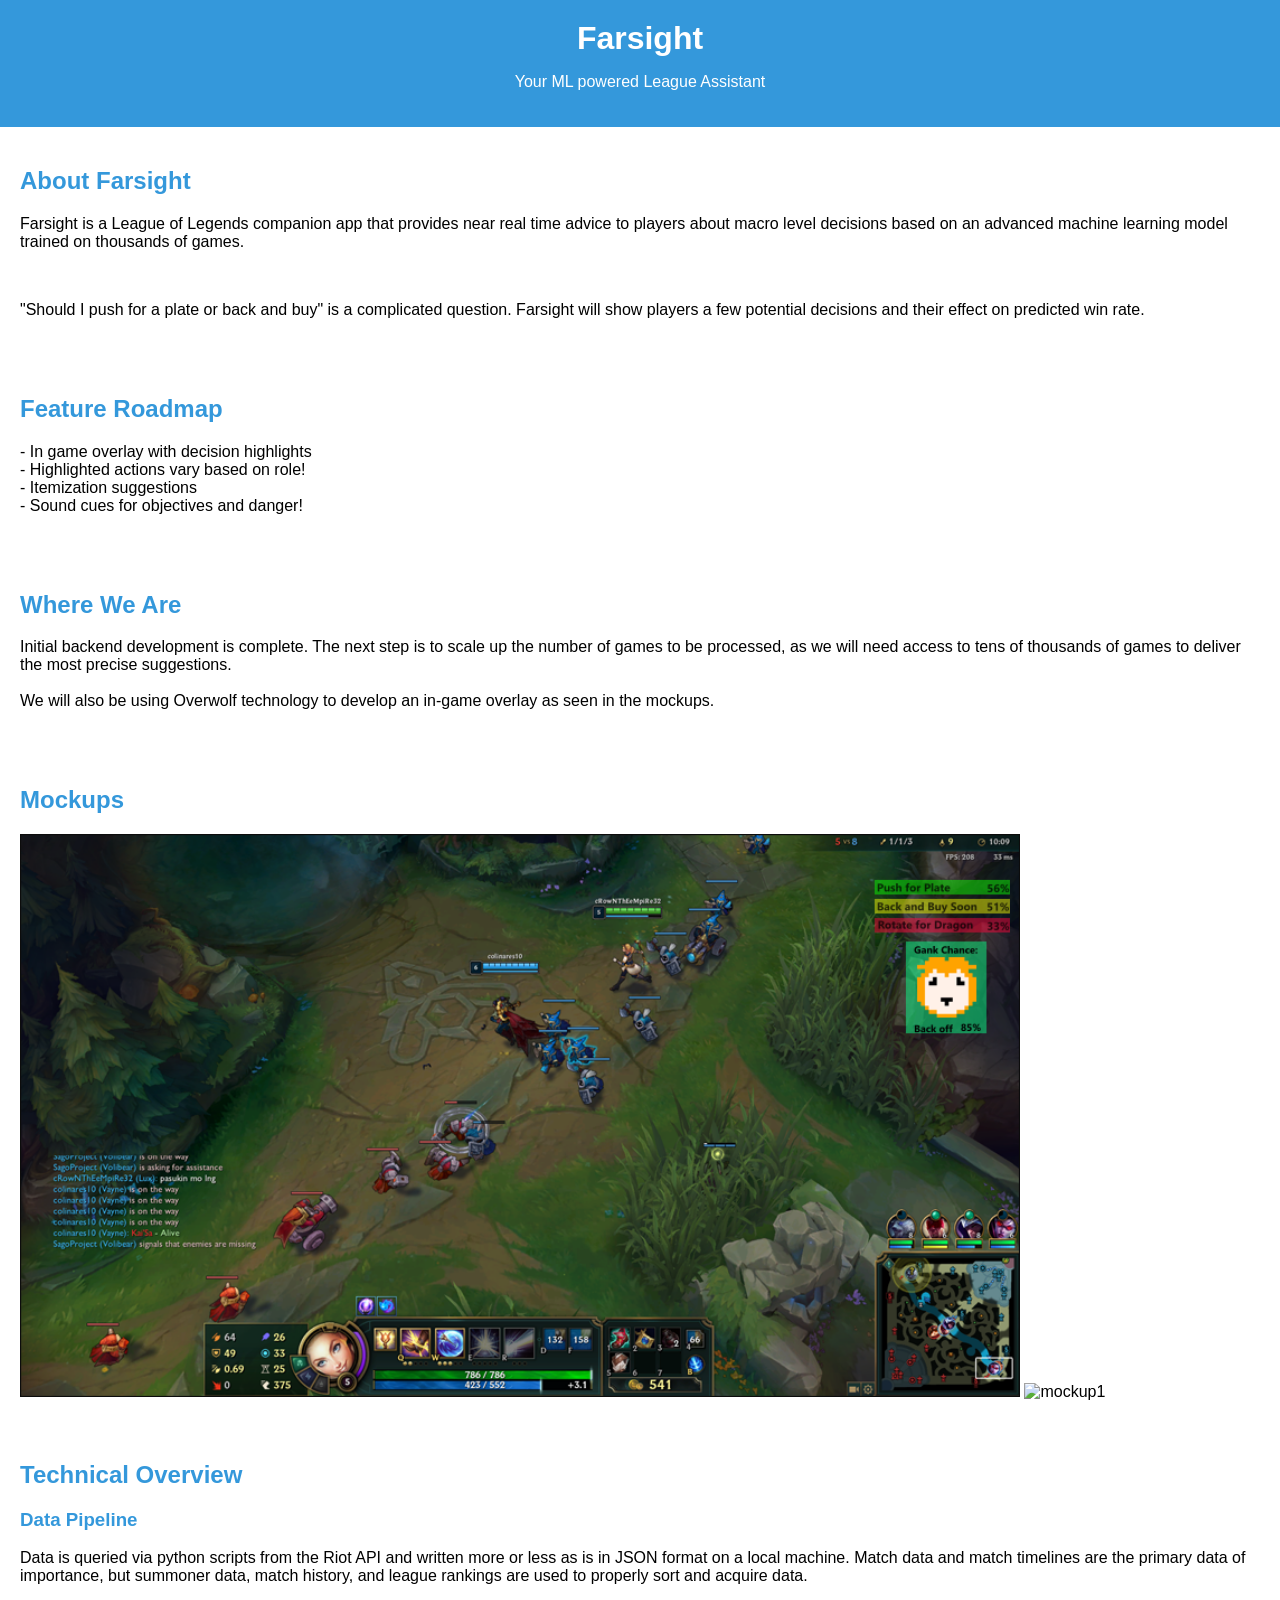
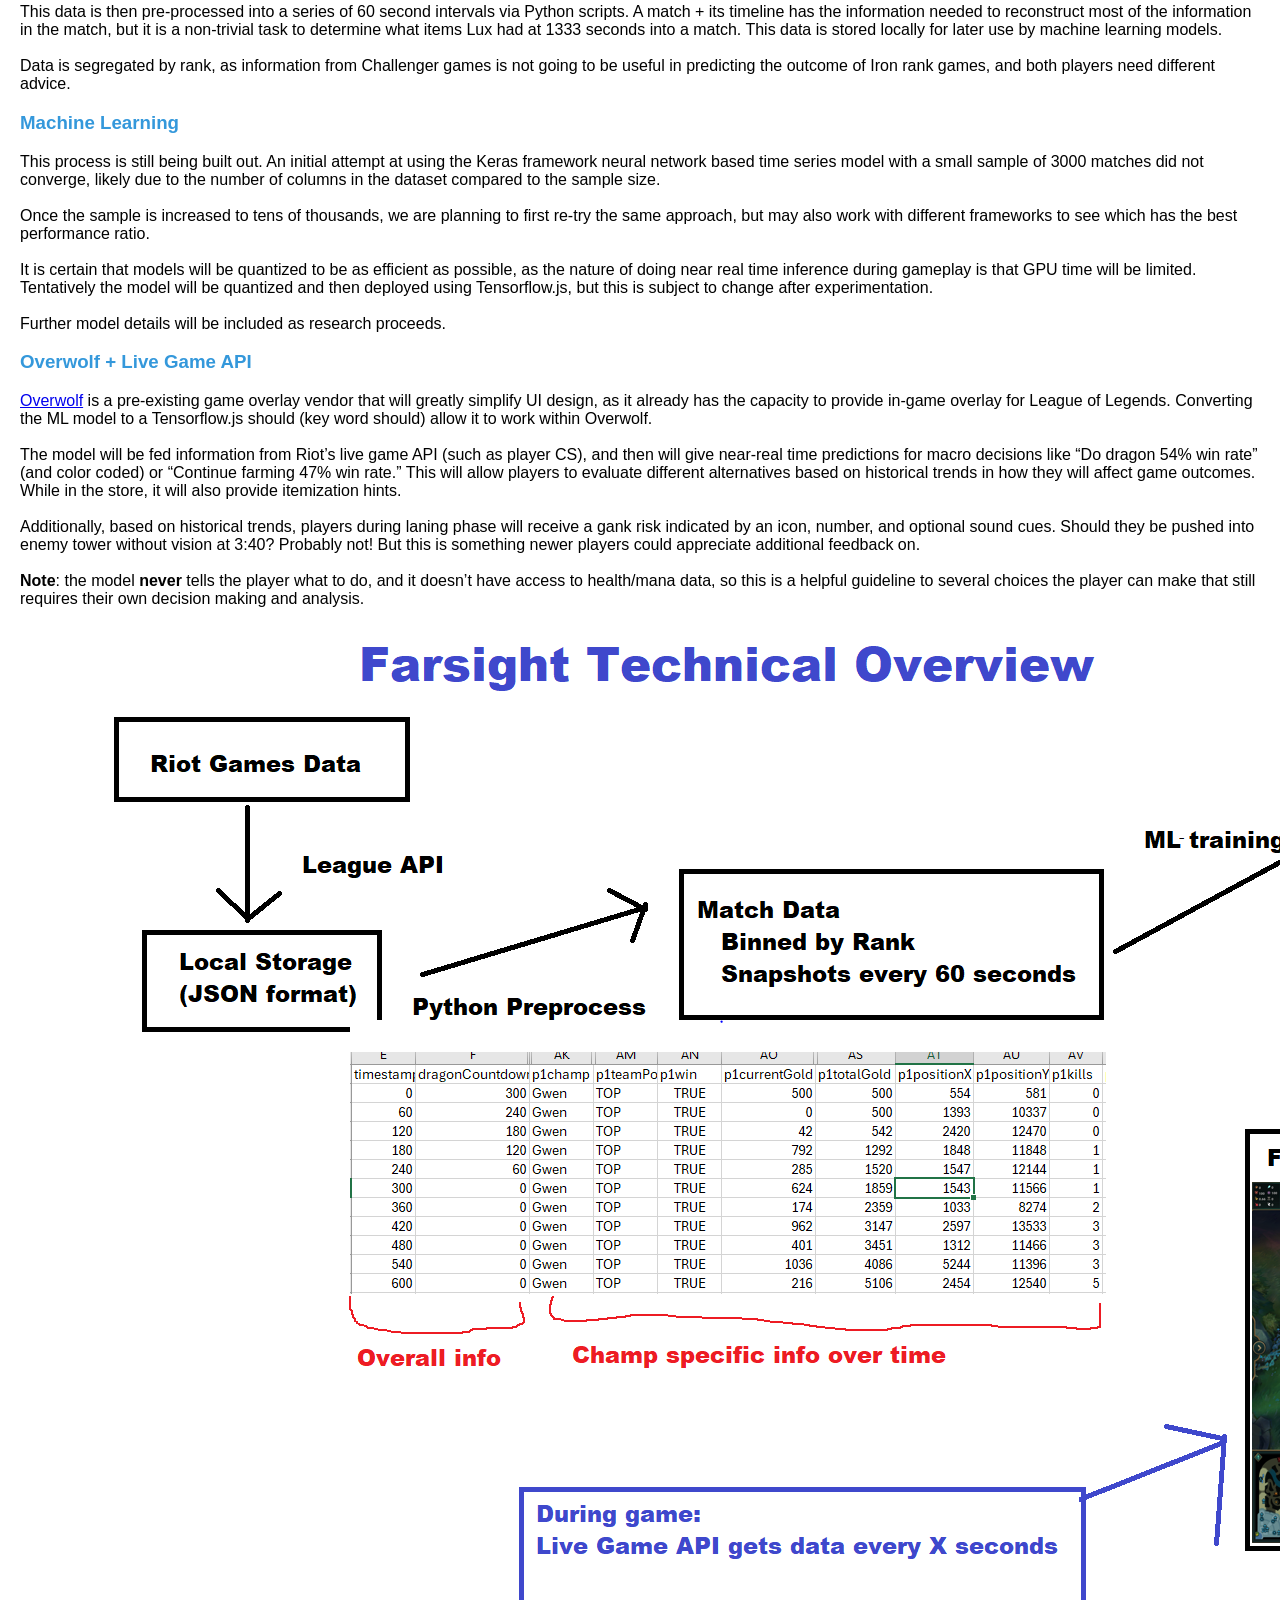
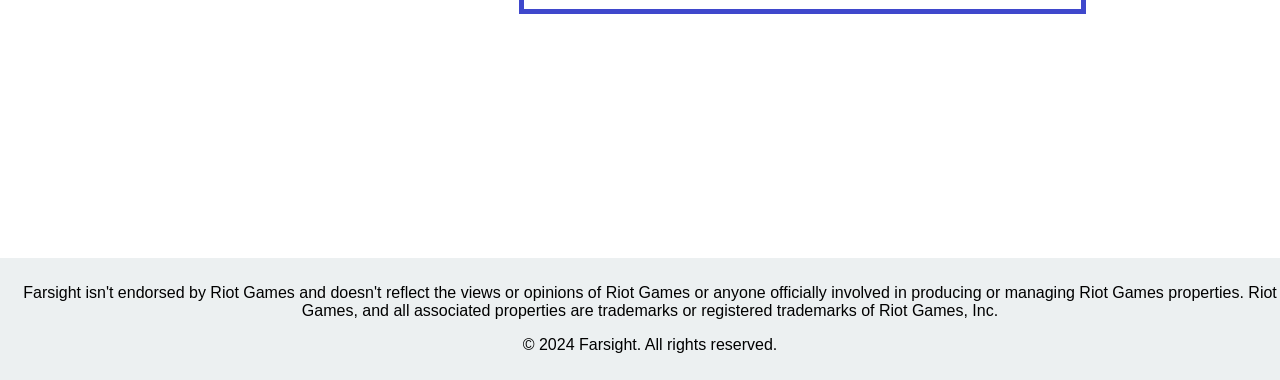
==== index.html @ 77a5d164 "added technical overview and mockups" ====
<!DOCTYPE html>
<html lang="en">
<head>
    <meta charset="UTF-8">
    <meta name="viewport" content="width=device-width, initial-scale=1.0">
    <link rel="stylesheet" href="styles.css">
    <title>Farsight</title>
</head>
<body>
    <header>
        <h1>Farsight</h1>
        <p>Your ML powered League Assistant</p>
    </header>
    
    <section class="software-info">
        <h2>About Farsight</h2>
        <p>Farsight is a League of Legends companion app that provides near real time advice to players about
            macro level decisions based on an advanced machine learning model trained on thousands of games.
        </p>
        <br>
        <p>"Should I push for a plate or back and buy" is a complicated question. Farsight will show players
            a few potential decisions and their effect on predicted win rate.
        </p>
        <!-- Add more information about the software -->
    </section>

    <section class="features">
        <h2>Feature Roadmap</h2>
        <ul>
            <li>-  In game overlay with decision highlights</li>
            <li>-  Highlighted actions vary based on role!</li>
            <li>-  Itemization suggestions</li>
            <li>-  Sound cues for objectives and danger!</li>
        </ul>
    </section>

    <section class="current-state">
        <h2>Where We Are</h2>
        <p>
            Initial backend development is complete. The next step is to scale up the number of
            games to be processed, as we will need access to tens of thousands of games to
            deliver the most precise suggestions.
            <br><br>
            We will also be using Overwolf technology to develop an in-game overlay as seen in the mockups.
        </p>
    </section>
    <section class="mockups">
        <h2>Mockups</h2>
        <img src="mockup2 jungle.png" alt="mockup2" width="1000" height="562.5">
        <img src="mockup1 jungle.png" alt="mockup1" width="1000" height="562.5">
    </section>

    <section class="technical-overview">
        <h2>Technical Overview</h2>
        <h3>Data Pipeline</h3>
        <p>
            Data is queried via python scripts from the Riot API and written more or less as is in JSON format on a local machine. Match data and match timelines are the primary data of importance, but summoner data, match history, and league rankings are used to properly sort and acquire data.
            <br><br>This data is then pre-processed into a series of 60 second intervals via Python scripts. A match + its timeline has the information needed to reconstruct most of the information in the match, but it is a non-trivial task to determine what items Lux had at 1333 seconds into a match. This data is stored locally for later use by machine learning models.
            <br><br>Data is segregated by rank, as information from Challenger games is not going to be useful in predicting the outcome of Iron rank games, and both players need different advice.
        </p>
        <h3>Machine Learning</h3>
        <p>
            This process is still being built out. An initial attempt at using the Keras framework neural network based time series model with a small sample of 3000 matches did not converge, likely due to the number of columns in the dataset compared to the sample size.
            <br><br>Once the sample is increased to tens of thousands, we are planning to first re-try the same approach, but may also work with different frameworks to see which has the best performance ratio.
            <br><br>It is certain that models will be quantized to be as efficient as possible, as the nature of doing near real time inference during gameplay is that GPU time will be limited. Tentatively the model will be quantized and then deployed using Tensorflow.js, but this is subject to change after experimentation.
            <br><br>Further model details will be included as research proceeds.
        </p>
        <h3>Overwolf + Live Game API</h3>
        <p>
            <a href="https://overwolf.github.io/">Overwolf</a> is a pre-existing game overlay vendor that will greatly simplify UI design, as it already has the capacity to provide in-game overlay for League of Legends. Converting the ML model to a Tensorflow.js should (key word should) allow it to work within Overwolf.
            <br><br>The model will be fed information from Riot’s live game API (such as player CS), and then will give near-real time predictions for macro decisions like “Do dragon 54% win rate” (and color coded) or “Continue farming 47% win rate.” This will allow players to evaluate different alternatives based on historical trends in how they will affect game outcomes. While in the store, it will also provide itemization hints.
            <br><br>Additionally, based on historical trends, players during laning phase will receive a gank risk indicated by an icon, number, and optional sound cues. Should they be pushed into enemy tower without vision at 3:40? Probably not! But this is something newer players could appreciate additional feedback on.
            <br><br><b>Note</b>: the model <b>never</b> tells the player what to do, and it doesn’t have access to health/mana data, so this is a helpful guideline to several choices the player can make that still requires their own decision making and analysis.
        </p>
        <img src="process_mockup(final).png" alt="Process">
    </section>

    <section class="footer">
        <p>Farsight isn't endorsed by Riot Games and doesn't reflect the views or opinions of Riot Games or anyone officially involved in producing or managing Riot Games properties. Riot Games, and all associated properties are trademarks or registered trademarks of Riot Games, Inc.</p>
        <p>&copy; 2024 Farsight. All rights reserved.</p>
    </section>

</body>
</html>
---- styles.css ----
body {
    font-family: Arial, sans-serif;
    margin: 0;
    padding: 0;
}

header {
    background-color: #3498db;
    color: #fff;
    text-align: center;
    padding: 20px;
}

h1 {
    margin: 0;
}

.software-info, .features, .current-state, .technical-overview, .mockups {
    padding: 20px;
}

.software-info h2, .features h2, .current-state h2, .technical-overview h2, .technical-overview h3, .mockups h2{
    color: #3498db;
}

ul {
    list-style-type: none;
    padding: 0;
}




.footer {
    background-color: #ecf0f1;
    text-align: center;
    padding: 10px;
    
    bottom: 0;
    width: 100%;
}
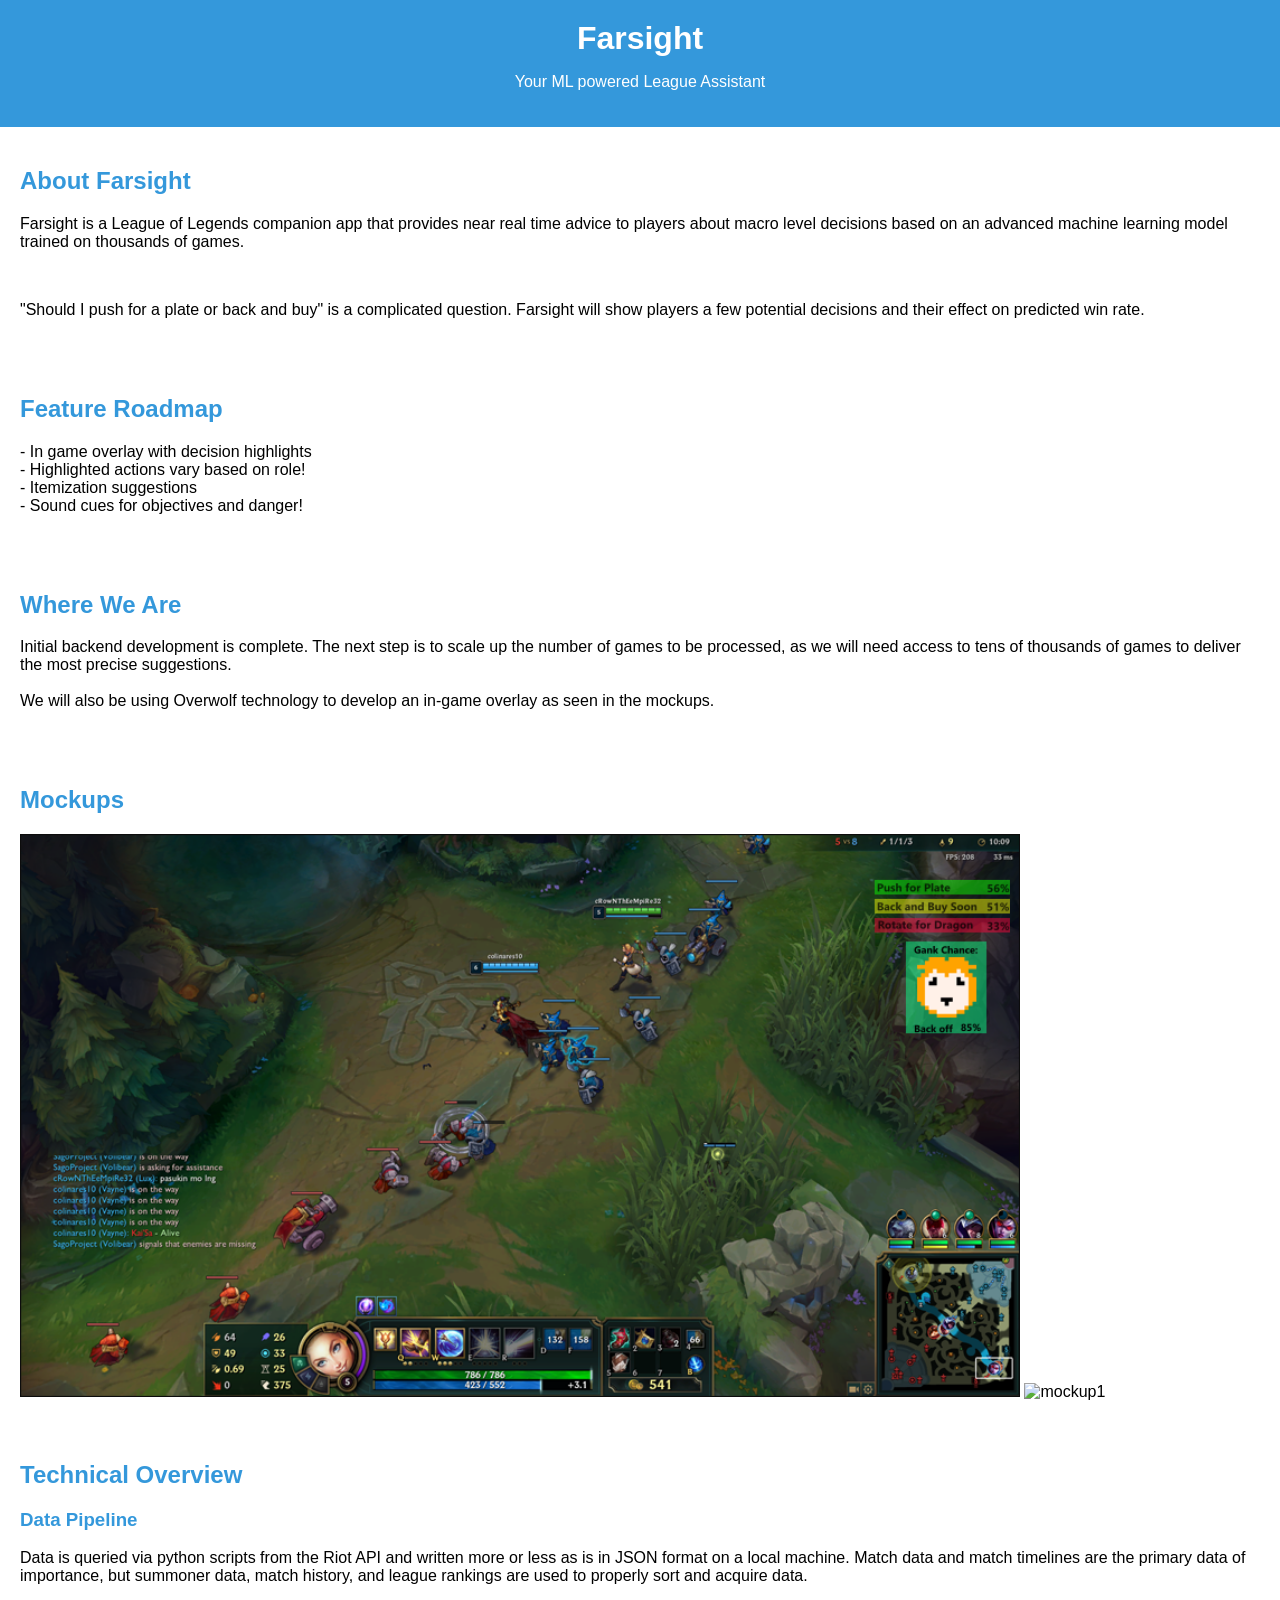
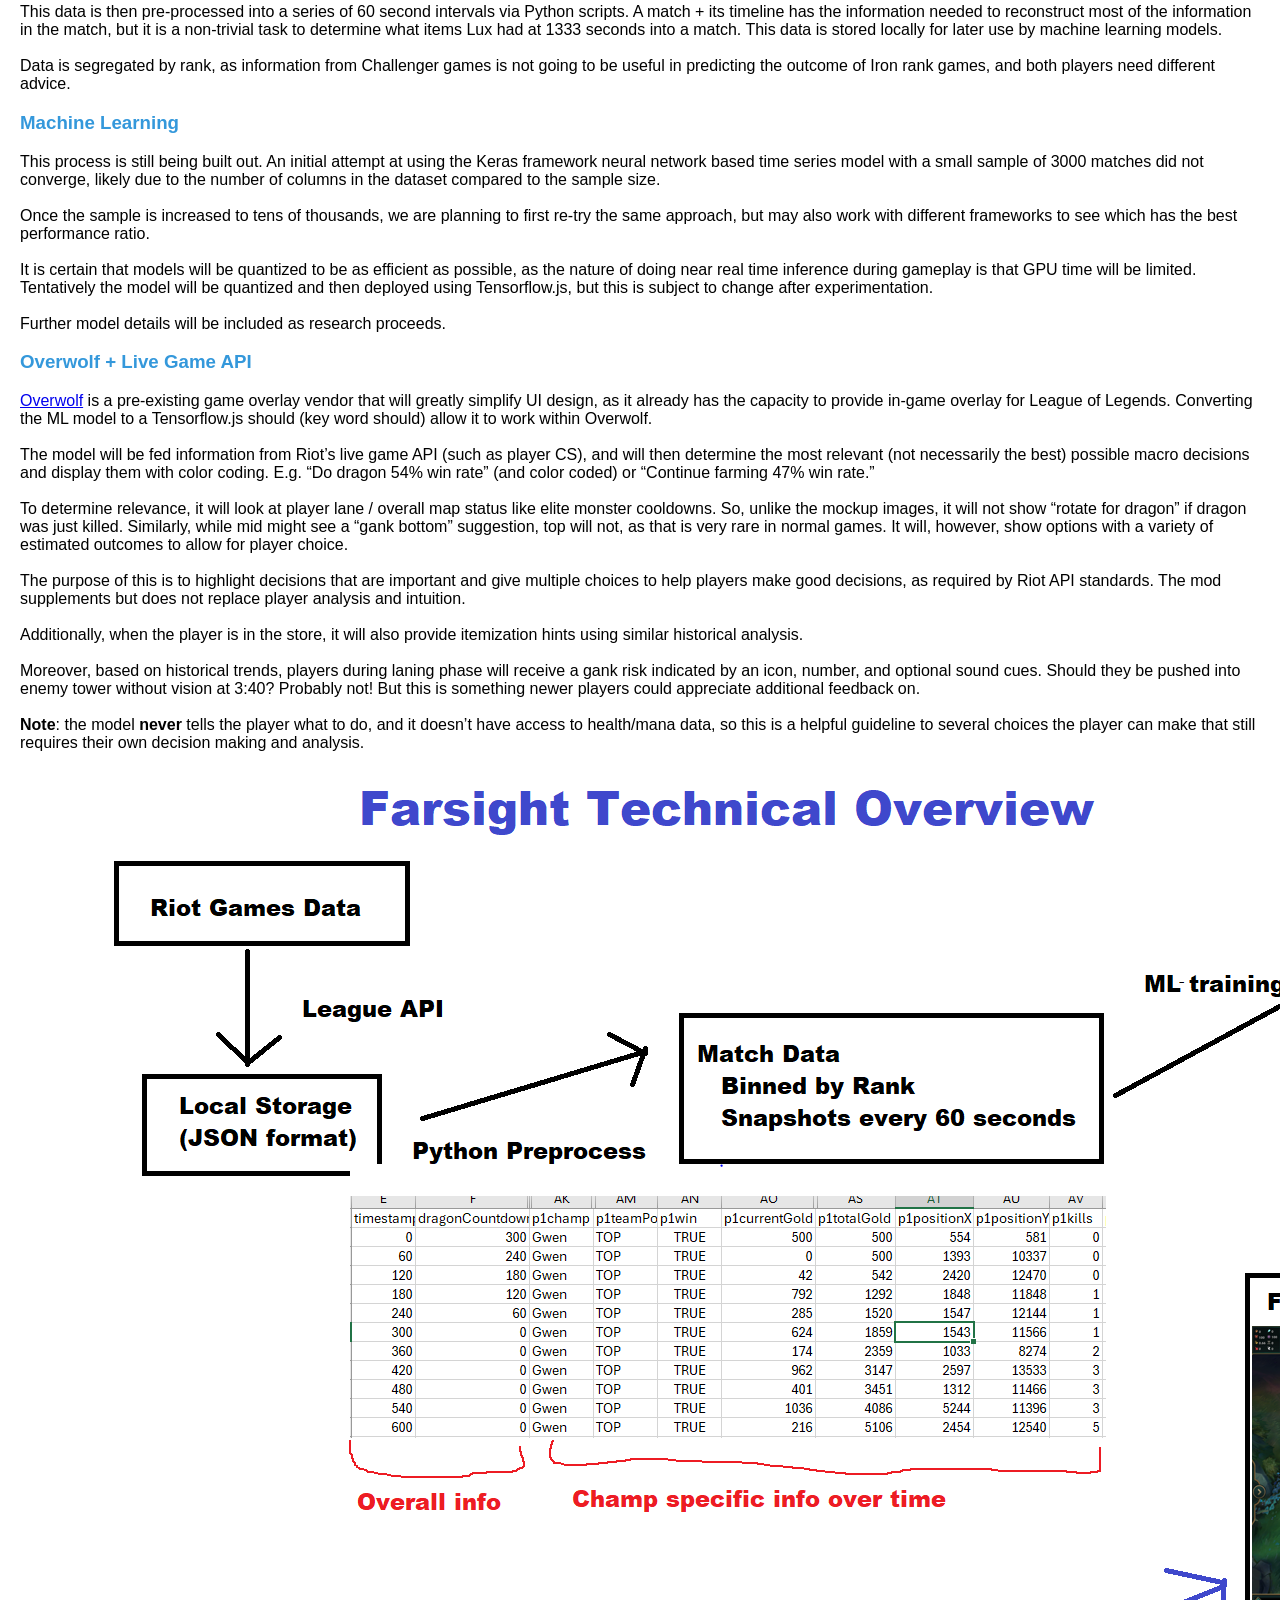
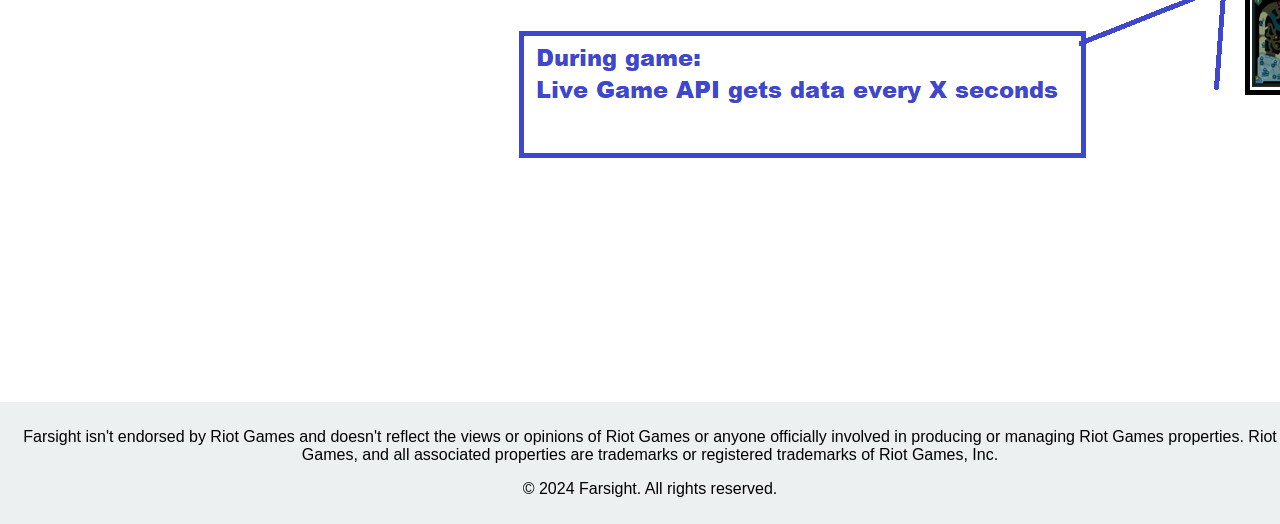
==== commit 3b5746c5: "update website" ====
--- a/index.html
+++ b/index.html
@@ -68,8 +68,14 @@
         <h3>Overwolf + Live Game API</h3>
         <p>
             <a href="https://overwolf.github.io/">Overwolf</a> is a pre-existing game overlay vendor that will greatly simplify UI design, as it already has the capacity to provide in-game overlay for League of Legends. Converting the ML model to a Tensorflow.js should (key word should) allow it to work within Overwolf.
-            <br><br>The model will be fed information from Riot’s live game API (such as player CS), and then will give near-real time predictions for macro decisions like “Do dragon 54% win rate” (and color coded) or “Continue farming 47% win rate.” This will allow players to evaluate different alternatives based on historical trends in how they will affect game outcomes. While in the store, it will also provide itemization hints.
-            <br><br>Additionally, based on historical trends, players during laning phase will receive a gank risk indicated by an icon, number, and optional sound cues. Should they be pushed into enemy tower without vision at 3:40? Probably not! But this is something newer players could appreciate additional feedback on.
+            <br><br>The model will be fed information from Riot’s live game API (such as player CS), and will then determine the most relevant (not necessarily the best) possible macro decisions and display them with color coding. E.g. “Do dragon 54% win rate” (and color coded) or “Continue farming 47% win rate.”
+
+            <br><br>To determine relevance, it will look at player lane / overall map status like elite monster cooldowns. So, unlike the mockup images, it will not show “rotate for dragon” if dragon was just killed. Similarly, while mid might see a “gank bottom” suggestion, top will not, as that is very rare in normal games. It will, however, show options with a variety of estimated outcomes to allow for player choice.
+            
+            <br><br>The purpose of this is to highlight decisions that are important and give multiple choices to help players make good decisions, as required by Riot API standards. The mod supplements but does not replace player analysis and intuition.
+            
+            <br><br>Additionally, when the player is in the store, it will also provide itemization hints using similar historical analysis. 
+            <br><br>Moreover, based on historical trends, players during laning phase will receive a gank risk indicated by an icon, number, and optional sound cues. Should they be pushed into enemy tower without vision at 3:40? Probably not! But this is something newer players could appreciate additional feedback on.
             <br><br><b>Note</b>: the model <b>never</b> tells the player what to do, and it doesn’t have access to health/mana data, so this is a helpful guideline to several choices the player can make that still requires their own decision making and analysis.
         </p>
         <img src="process_mockup(final).png" alt="Process">
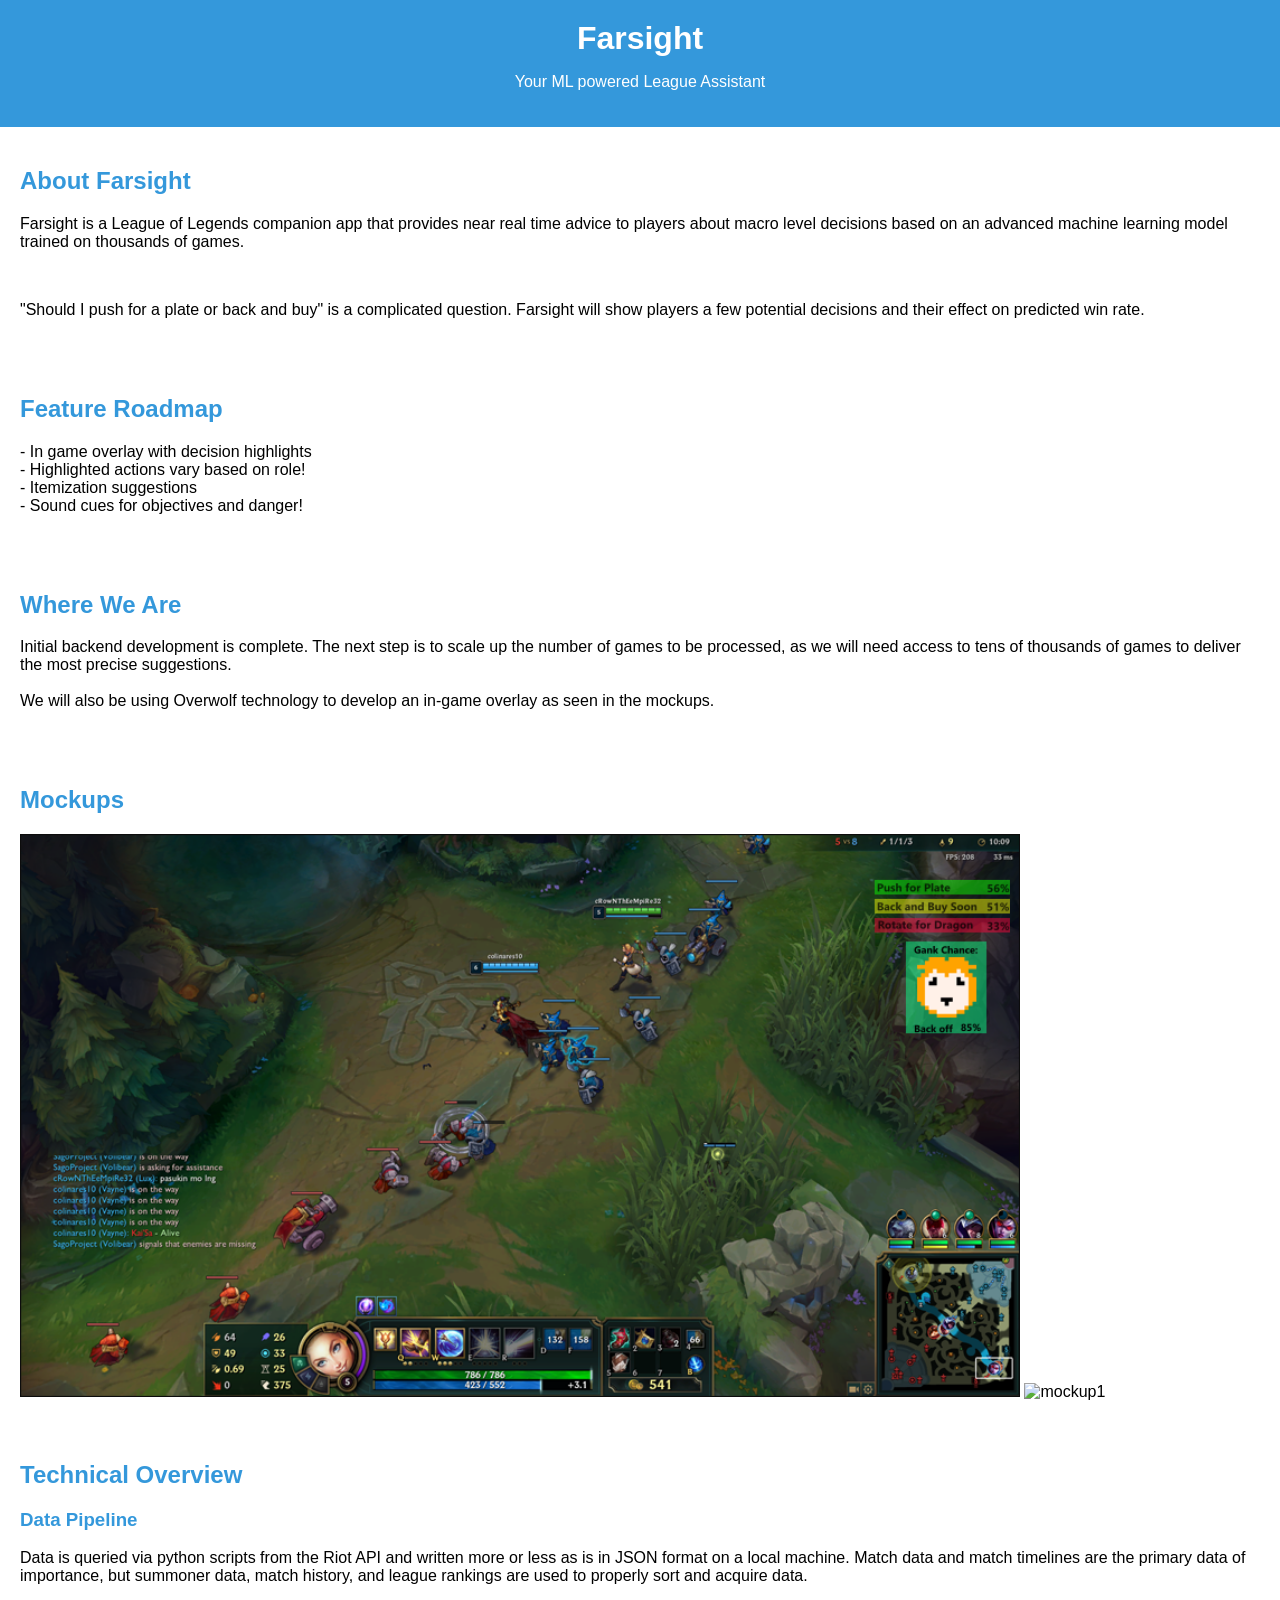
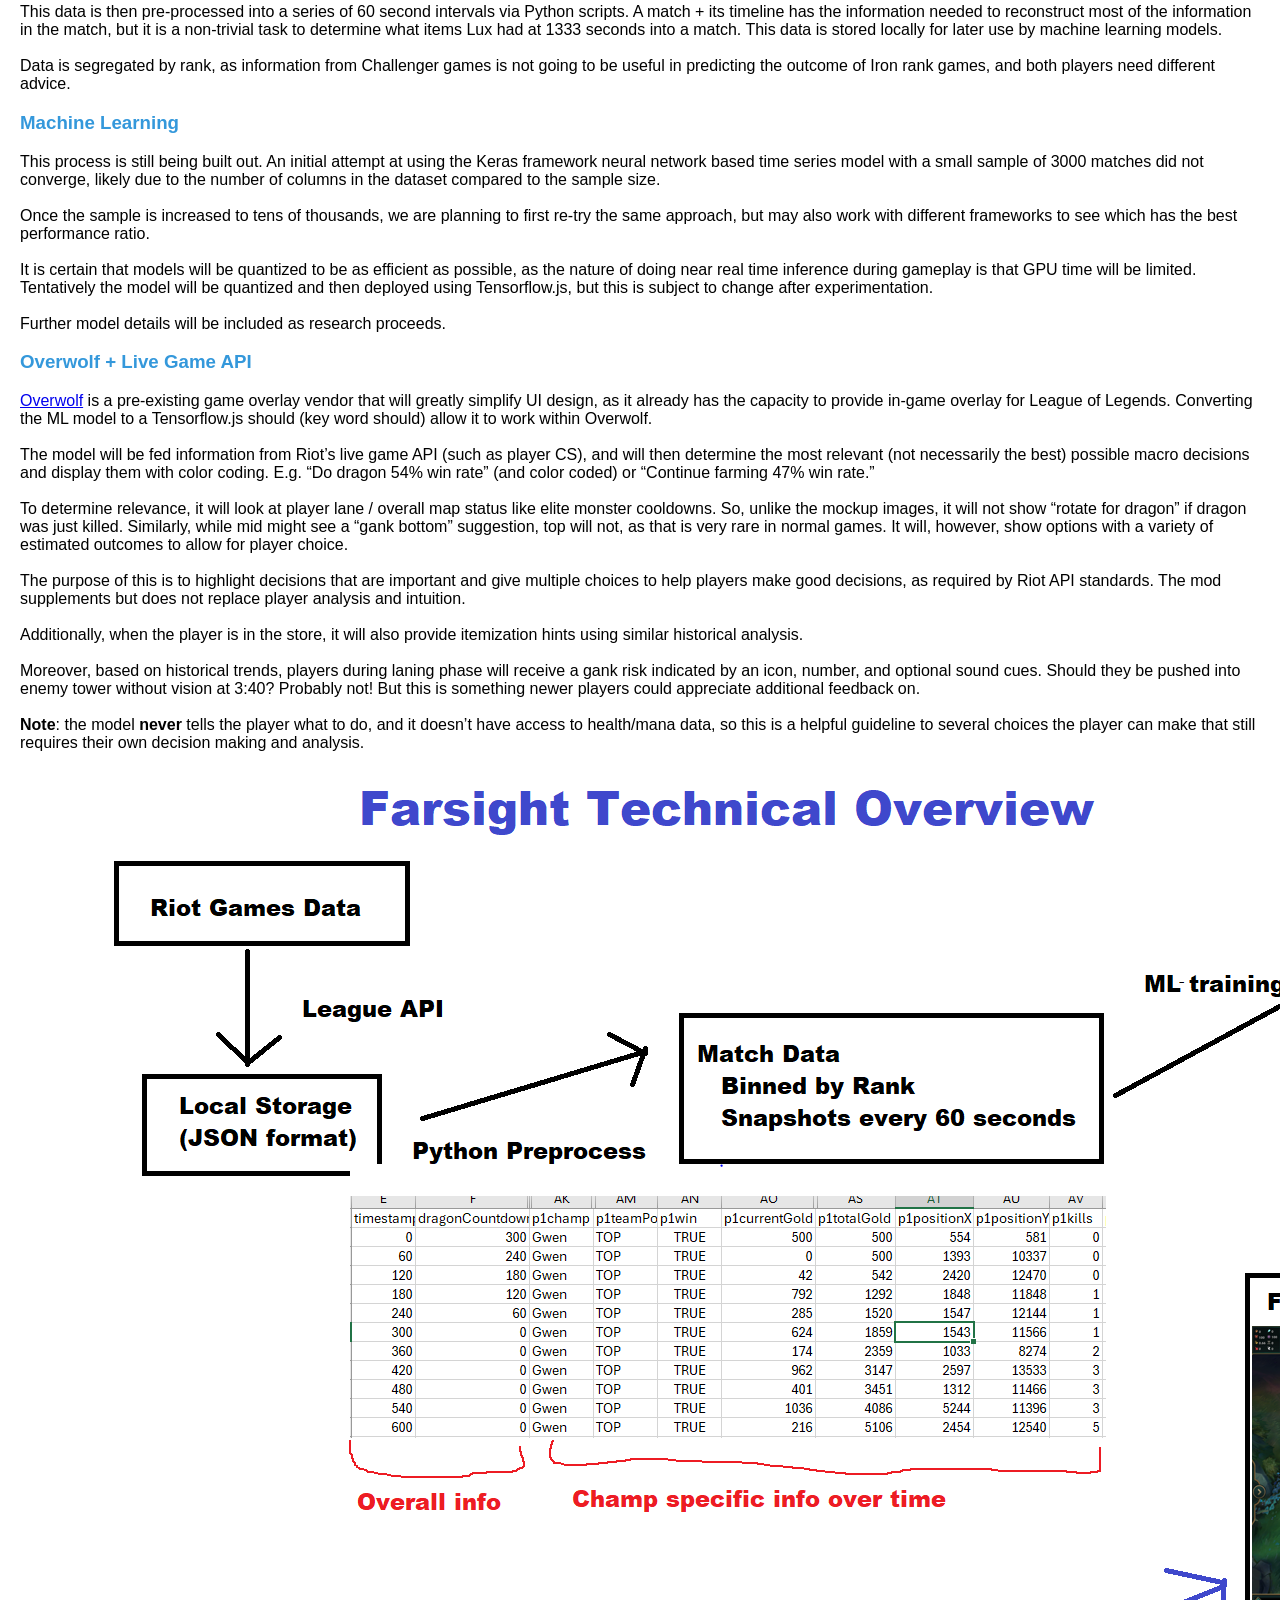
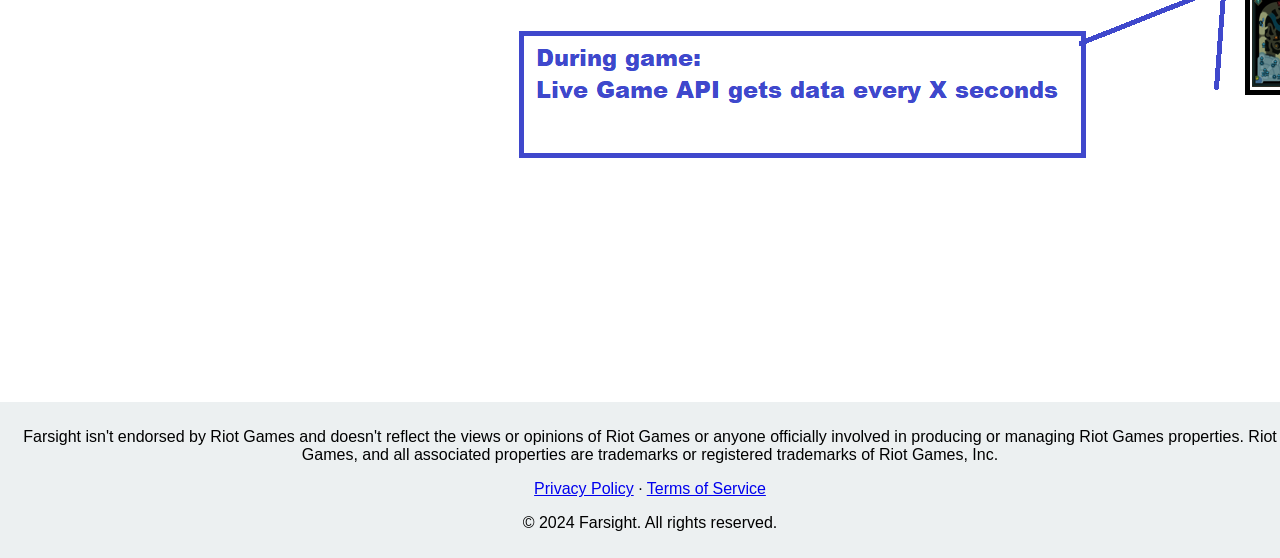
==== commit e07d7468: "Revise index.html structure and add links Updated the HTML structure and added links for Privacy Pol" ====
--- a/index.html
+++ b/index.html
@@ -83,6 +83,7 @@
 
     <section class="footer">
         <p>Farsight isn't endorsed by Riot Games and doesn't reflect the views or opinions of Riot Games or anyone officially involved in producing or managing Riot Games properties. Riot Games, and all associated properties are trademarks or registered trademarks of Riot Games, Inc.</p>
+        <p><a href="privacy.html">Privacy Policy</a> · <a href="tos.html">Terms of Service</a></p>
         <p>&copy; 2024 Farsight. All rights reserved.</p>
     </section>
 
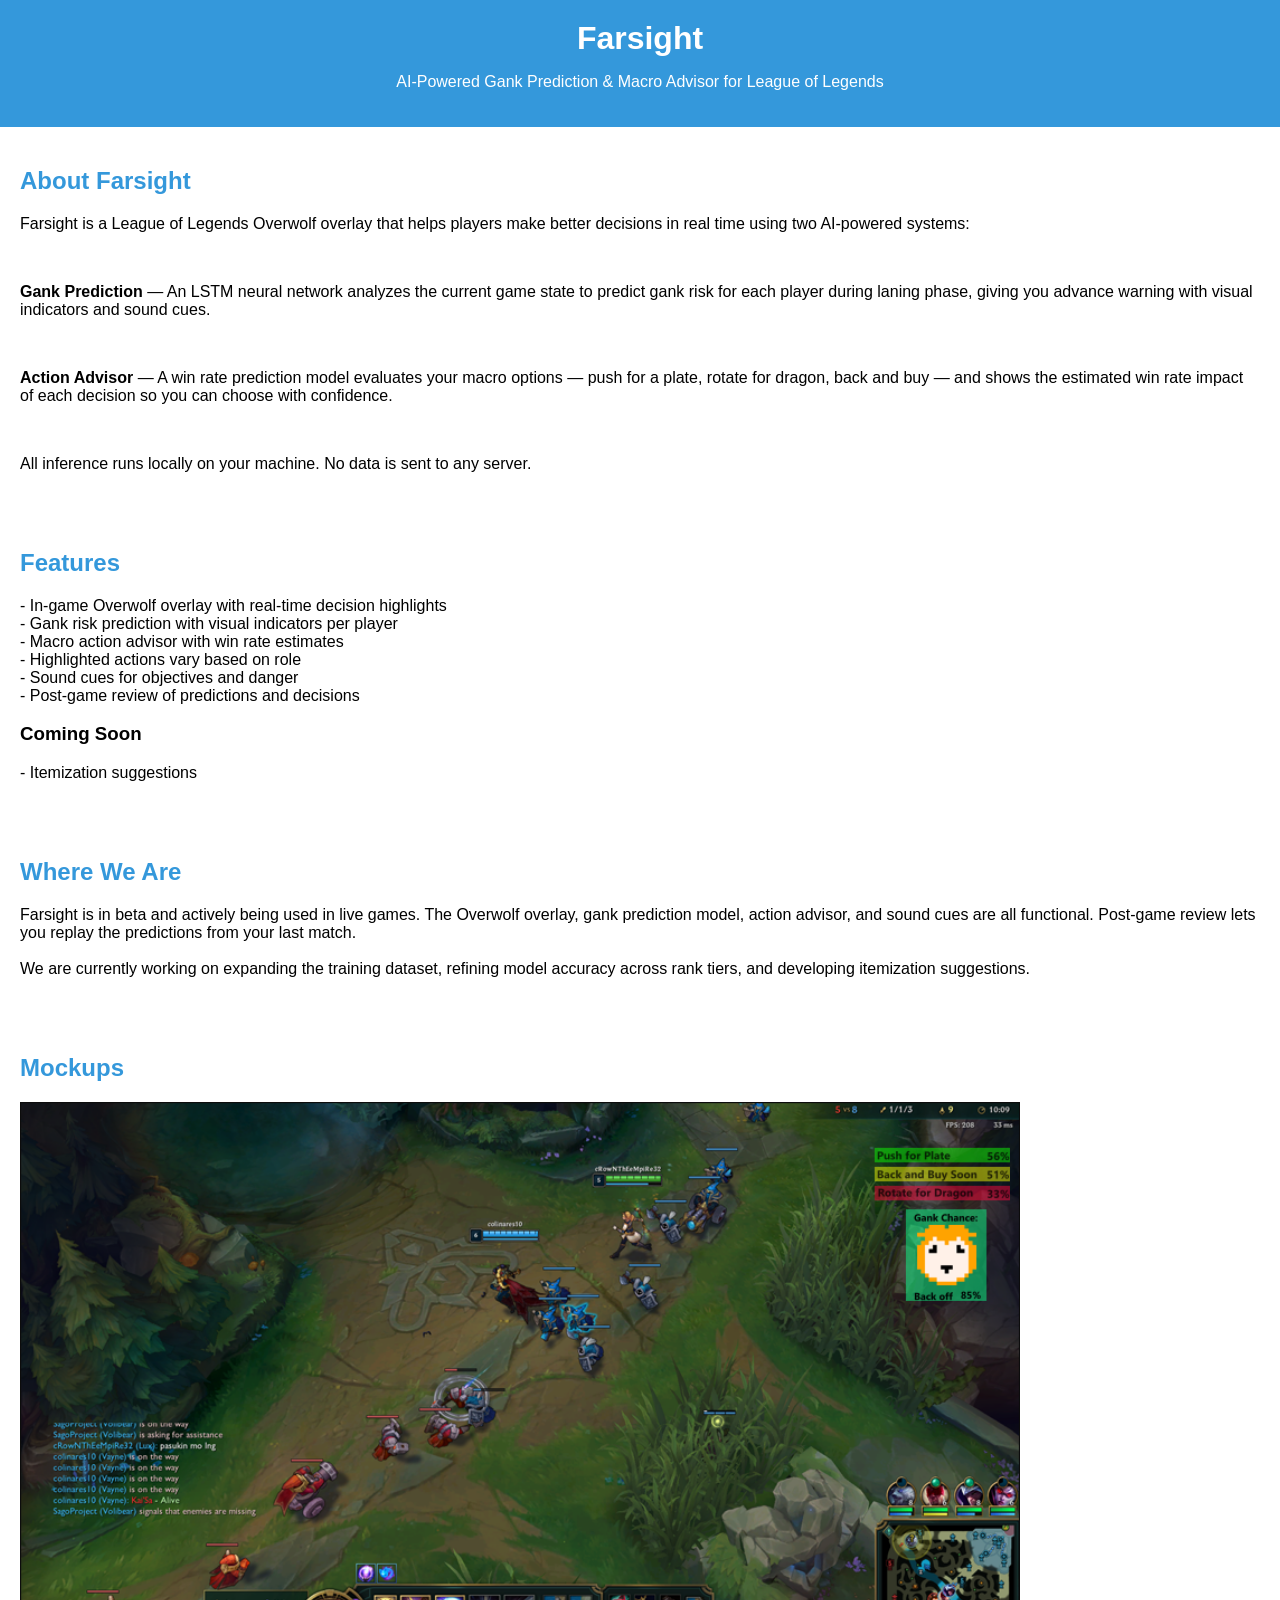
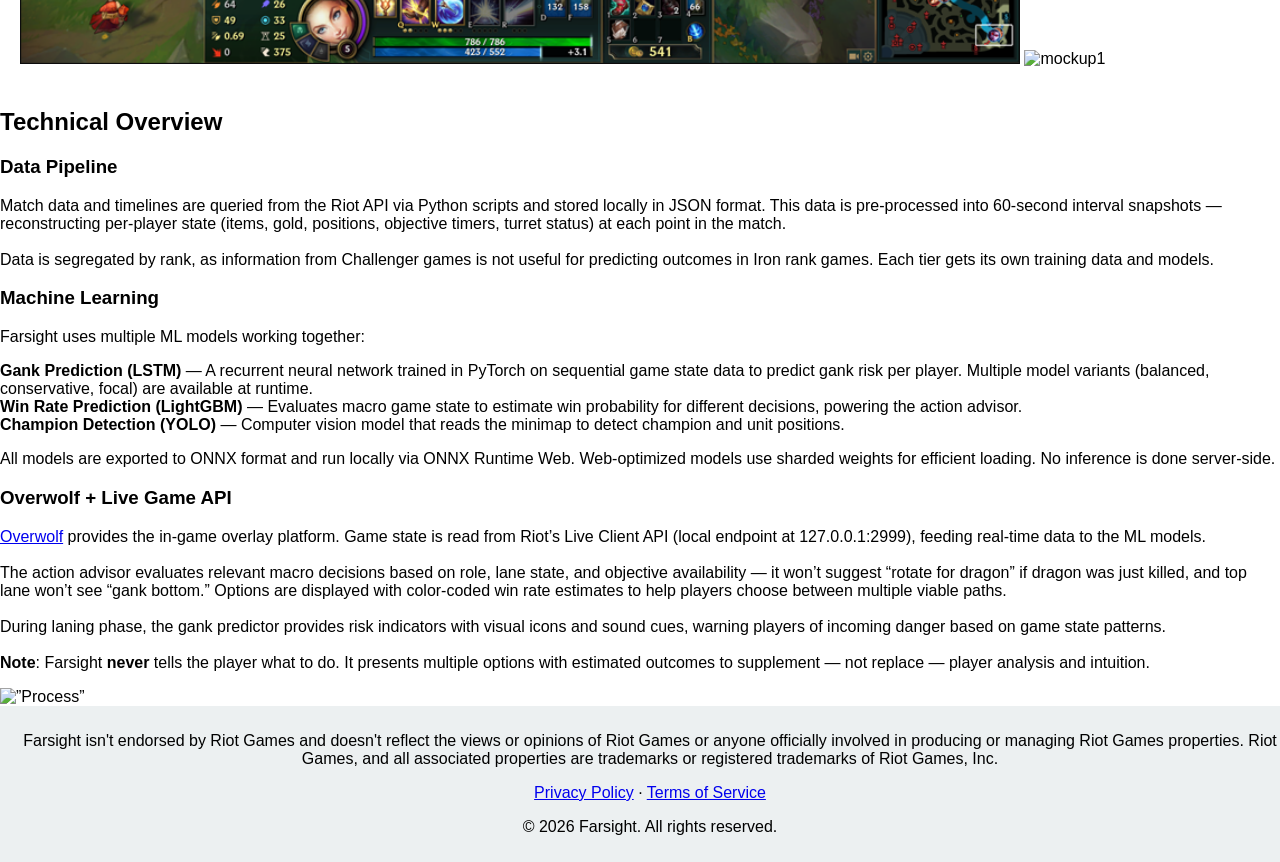
==== commit 6a5b1f54: "Update website and privacy policy to reflect current app state Farsight has evolved from early-stage" ====
--- a/index.html
+++ b/index.html
@@ -9,39 +9,42 @@
 <body>
     <header>
         <h1>Farsight</h1>
-        <p>Your ML powered League Assistant</p>
+        <p>AI-Powered Gank Prediction &amp; Macro Advisor for League of Legends</p>
     </header>
     
     <section class="software-info">
         <h2>About Farsight</h2>
-        <p>Farsight is a League of Legends companion app that provides near real time advice to players about
-            macro level decisions based on an advanced machine learning model trained on thousands of games.
-        </p>
+        <p>Farsight is a League of Legends Overwolf overlay that helps players make better decisions in real time using two AI-powered systems:</p>
         <br>
-        <p>"Should I push for a plate or back and buy" is a complicated question. Farsight will show players
-            a few potential decisions and their effect on predicted win rate.
-        </p>
-        <!-- Add more information about the software -->
+        <p><strong>Gank Prediction</strong> — An LSTM neural network analyzes the current game state to predict gank risk for each player during laning phase, giving you advance warning with visual indicators and sound cues.</p>
+        <br>
+        <p><strong>Action Advisor</strong> — A win rate prediction model evaluates your macro options — push for a plate, rotate for dragon, back and buy — and shows the estimated win rate impact of each decision so you can choose with confidence.</p>
+        <br>
+        <p>All inference runs locally on your machine. No data is sent to any server.</p>
     </section>
 
     <section class="features">
-        <h2>Feature Roadmap</h2>
+        <h2>Features</h2>
         <ul>
-            <li>-  In game overlay with decision highlights</li>
-            <li>-  Highlighted actions vary based on role!</li>
-            <li>-  Itemization suggestions</li>
-            <li>-  Sound cues for objectives and danger!</li>
+            <li>- In-game Overwolf overlay with real-time decision highlights</li>
+            <li>- Gank risk prediction with visual indicators per player</li>
+            <li>- Macro action advisor with win rate estimates</li>
+            <li>- Highlighted actions vary based on role</li>
+            <li>- Sound cues for objectives and danger</li>
+            <li>- Post-game review of predictions and decisions</li>
+        </ul>
+        <h3>Coming Soon</h3>
+        <ul>
+            <li>- Itemization suggestions</li>
         </ul>
     </section>
 
     <section class="current-state">
         <h2>Where We Are</h2>
         <p>
-            Initial backend development is complete. The next step is to scale up the number of
-            games to be processed, as we will need access to tens of thousands of games to
-            deliver the most precise suggestions.
+            Farsight is in beta and actively being used in live games. The Overwolf overlay, gank prediction model, action advisor, and sound cues are all functional. Post-game review lets you replay the predictions from your last match.
             <br><br>
-            We will also be using Overwolf technology to develop an in-game overlay as seen in the mockups.
+            We are currently working on expanding the training dataset, refining model accuracy across rank tiers, and developing itemization suggestions.
         </p>
     </section>
     <section class="mockups">
@@ -50,41 +53,39 @@
         <img src="mockup1 jungle.png" alt="mockup1" width="1000" height="562.5">
     </section>
 
-    <section class="technical-overview">
+    <section class=”technical-overview”>
         <h2>Technical Overview</h2>
         <h3>Data Pipeline</h3>
         <p>
-            Data is queried via python scripts from the Riot API and written more or less as is in JSON format on a local machine. Match data and match timelines are the primary data of importance, but summoner data, match history, and league rankings are used to properly sort and acquire data.
-            <br><br>This data is then pre-processed into a series of 60 second intervals via Python scripts. A match + its timeline has the information needed to reconstruct most of the information in the match, but it is a non-trivial task to determine what items Lux had at 1333 seconds into a match. This data is stored locally for later use by machine learning models.
-            <br><br>Data is segregated by rank, as information from Challenger games is not going to be useful in predicting the outcome of Iron rank games, and both players need different advice.
+            Match data and timelines are queried from the Riot API via Python scripts and stored locally in JSON format. This data is pre-processed into 60-second interval snapshots — reconstructing per-player state (items, gold, positions, objective timers, turret status) at each point in the match.
+            <br><br>Data is segregated by rank, as information from Challenger games is not useful for predicting outcomes in Iron rank games. Each tier gets its own training data and models.
         </p>
         <h3>Machine Learning</h3>
         <p>
-            This process is still being built out. An initial attempt at using the Keras framework neural network based time series model with a small sample of 3000 matches did not converge, likely due to the number of columns in the dataset compared to the sample size.
-            <br><br>Once the sample is increased to tens of thousands, we are planning to first re-try the same approach, but may also work with different frameworks to see which has the best performance ratio.
-            <br><br>It is certain that models will be quantized to be as efficient as possible, as the nature of doing near real time inference during gameplay is that GPU time will be limited. Tentatively the model will be quantized and then deployed using Tensorflow.js, but this is subject to change after experimentation.
-            <br><br>Further model details will be included as research proceeds.
+            Farsight uses multiple ML models working together:
+        </p>
+        <ul>
+            <li><strong>Gank Prediction (LSTM)</strong> — A recurrent neural network trained in PyTorch on sequential game state data to predict gank risk per player. Multiple model variants (balanced, conservative, focal) are available at runtime.</li>
+            <li><strong>Win Rate Prediction (LightGBM)</strong> — Evaluates macro game state to estimate win probability for different decisions, powering the action advisor.</li>
+            <li><strong>Champion Detection (YOLO)</strong> — Computer vision model that reads the minimap to detect champion and unit positions.</li>
+        </ul>
+        <p>
+            All models are exported to ONNX format and run locally via ONNX Runtime Web. Web-optimized models use sharded weights for efficient loading. No inference is done server-side.
         </p>
         <h3>Overwolf + Live Game API</h3>
         <p>
-            <a href="https://overwolf.github.io/">Overwolf</a> is a pre-existing game overlay vendor that will greatly simplify UI design, as it already has the capacity to provide in-game overlay for League of Legends. Converting the ML model to a Tensorflow.js should (key word should) allow it to work within Overwolf.
-            <br><br>The model will be fed information from Riot’s live game API (such as player CS), and will then determine the most relevant (not necessarily the best) possible macro decisions and display them with color coding. E.g. “Do dragon 54% win rate” (and color coded) or “Continue farming 47% win rate.”
-
-            <br><br>To determine relevance, it will look at player lane / overall map status like elite monster cooldowns. So, unlike the mockup images, it will not show “rotate for dragon” if dragon was just killed. Similarly, while mid might see a “gank bottom” suggestion, top will not, as that is very rare in normal games. It will, however, show options with a variety of estimated outcomes to allow for player choice.
-            
-            <br><br>The purpose of this is to highlight decisions that are important and give multiple choices to help players make good decisions, as required by Riot API standards. The mod supplements but does not replace player analysis and intuition.
-            
-            <br><br>Additionally, when the player is in the store, it will also provide itemization hints using similar historical analysis. 
-            <br><br>Moreover, based on historical trends, players during laning phase will receive a gank risk indicated by an icon, number, and optional sound cues. Should they be pushed into enemy tower without vision at 3:40? Probably not! But this is something newer players could appreciate additional feedback on.
-            <br><br><b>Note</b>: the model <b>never</b> tells the player what to do, and it doesn’t have access to health/mana data, so this is a helpful guideline to several choices the player can make that still requires their own decision making and analysis.
+            <a href=”https://overwolf.github.io/”>Overwolf</a> provides the in-game overlay platform. Game state is read from Riot’s Live Client API (local endpoint at 127.0.0.1:2999), feeding real-time data to the ML models.
+            <br><br>The action advisor evaluates relevant macro decisions based on role, lane state, and objective availability — it won’t suggest “rotate for dragon” if dragon was just killed, and top lane won’t see “gank bottom.” Options are displayed with color-coded win rate estimates to help players choose between multiple viable paths.
+            <br><br>During laning phase, the gank predictor provides risk indicators with visual icons and sound cues, warning players of incoming danger based on game state patterns.
+            <br><br><b>Note</b>: Farsight <b>never</b> tells the player what to do. It presents multiple options with estimated outcomes to supplement — not replace — player analysis and intuition.
         </p>
-        <img src="process_mockup(final).png" alt="Process">
+        <img src=”process_mockup(final).png” alt=”Process”>
     </section>
 
     <section class="footer">
         <p>Farsight isn't endorsed by Riot Games and doesn't reflect the views or opinions of Riot Games or anyone officially involved in producing or managing Riot Games properties. Riot Games, and all associated properties are trademarks or registered trademarks of Riot Games, Inc.</p>
         <p><a href="privacy.html">Privacy Policy</a> · <a href="tos.html">Terms of Service</a></p>
-        <p>&copy; 2024 Farsight. All rights reserved.</p>
+        <p>&copy; 2026 Farsight. All rights reserved.</p>
     </section>
 
 </body>
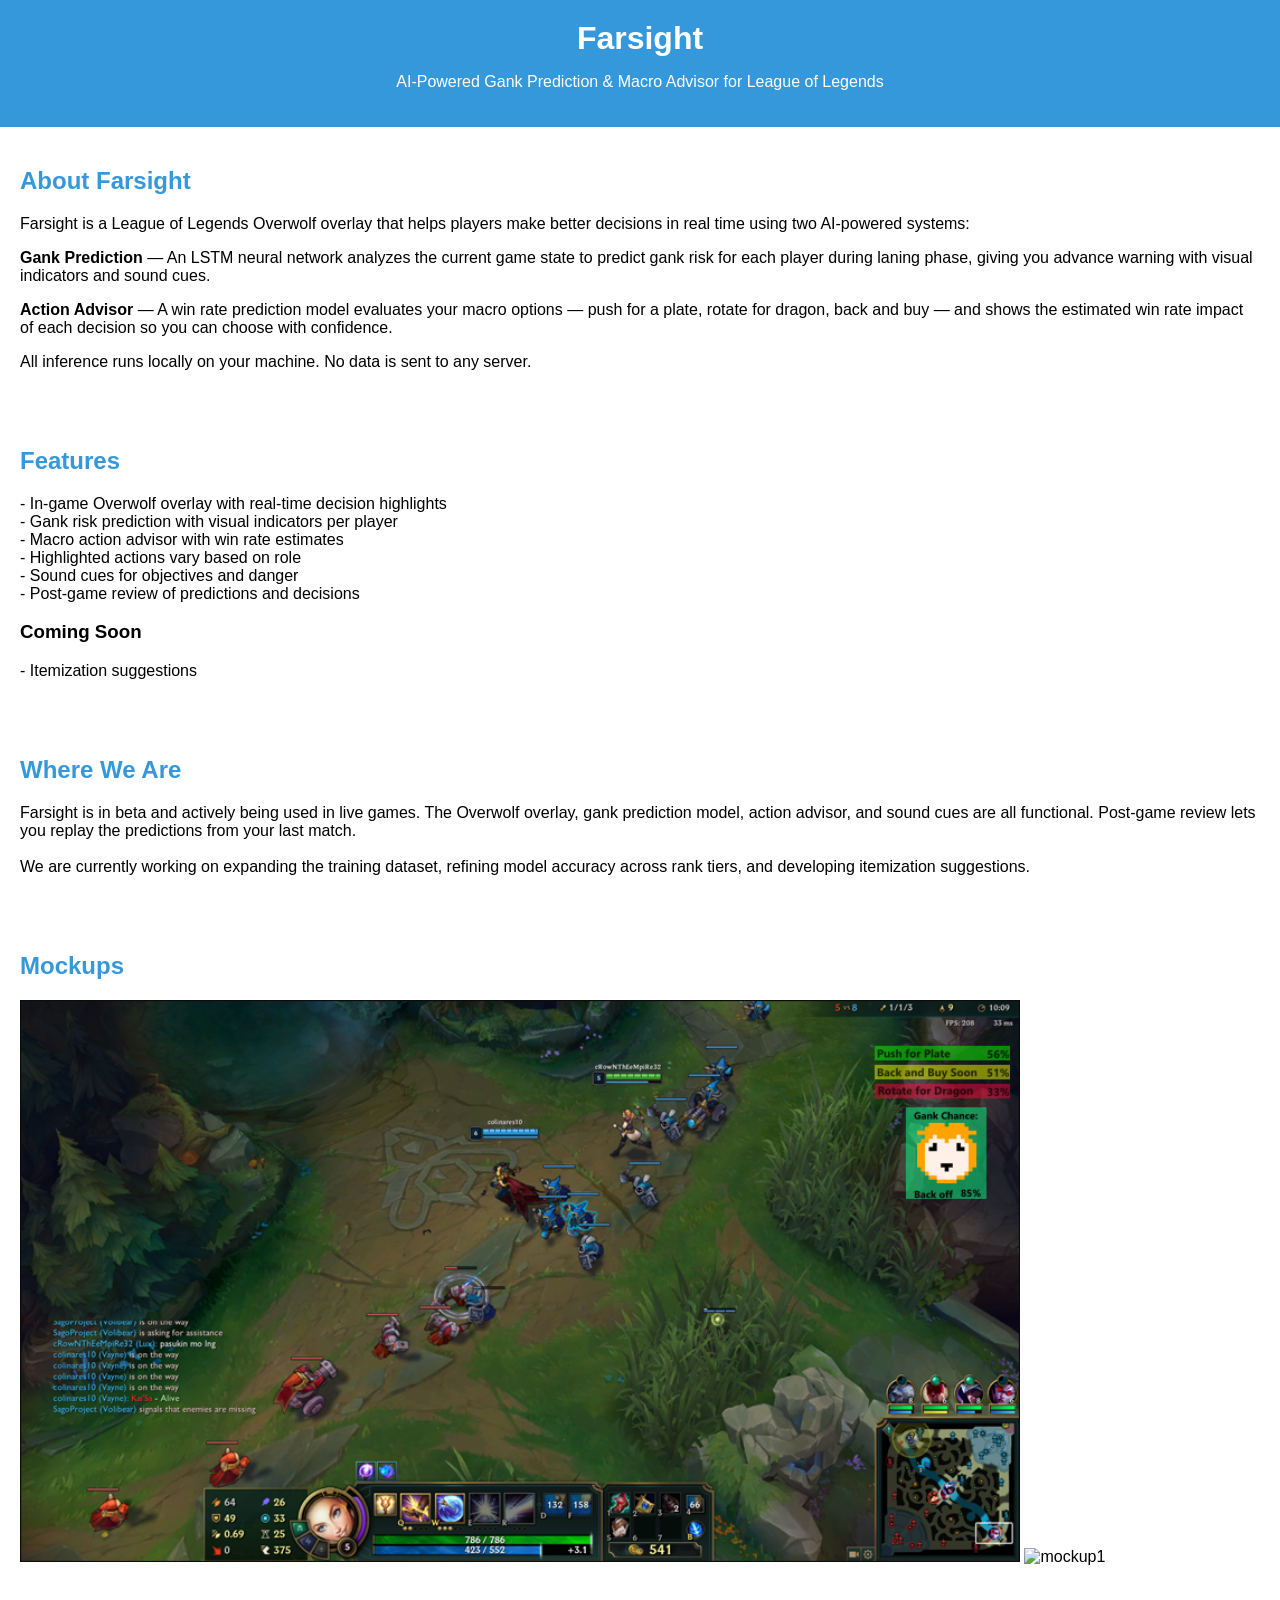
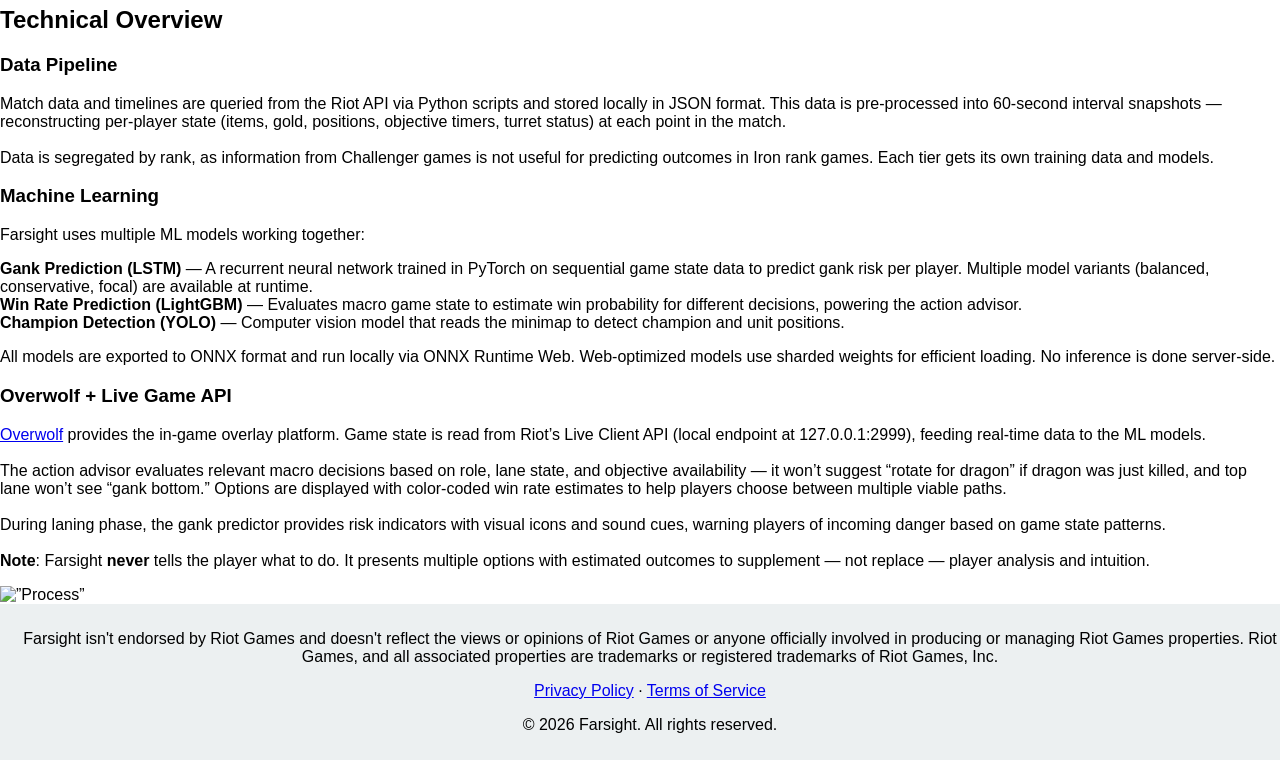
==== commit b7b71f4d: "Fix process mockup image and clean up paragraph spacing URL-encode parentheses in process_mockup(fin" ====
--- a/index.html
+++ b/index.html
@@ -15,11 +15,8 @@
     <section class="software-info">
         <h2>About Farsight</h2>
         <p>Farsight is a League of Legends Overwolf overlay that helps players make better decisions in real time using two AI-powered systems:</p>
-        <br>
         <p><strong>Gank Prediction</strong> — An LSTM neural network analyzes the current game state to predict gank risk for each player during laning phase, giving you advance warning with visual indicators and sound cues.</p>
-        <br>
         <p><strong>Action Advisor</strong> — A win rate prediction model evaluates your macro options — push for a plate, rotate for dragon, back and buy — and shows the estimated win rate impact of each decision so you can choose with confidence.</p>
-        <br>
         <p>All inference runs locally on your machine. No data is sent to any server.</p>
     </section>
 
@@ -79,7 +76,7 @@
             <br><br>During laning phase, the gank predictor provides risk indicators with visual icons and sound cues, warning players of incoming danger based on game state patterns.
             <br><br><b>Note</b>: Farsight <b>never</b> tells the player what to do. It presents multiple options with estimated outcomes to supplement — not replace — player analysis and intuition.
         </p>
-        <img src=”process_mockup(final).png” alt=”Process”>
+        <img src=”process_mockup%28final%29.png” alt=”Process”>
     </section>
 
     <section class="footer">
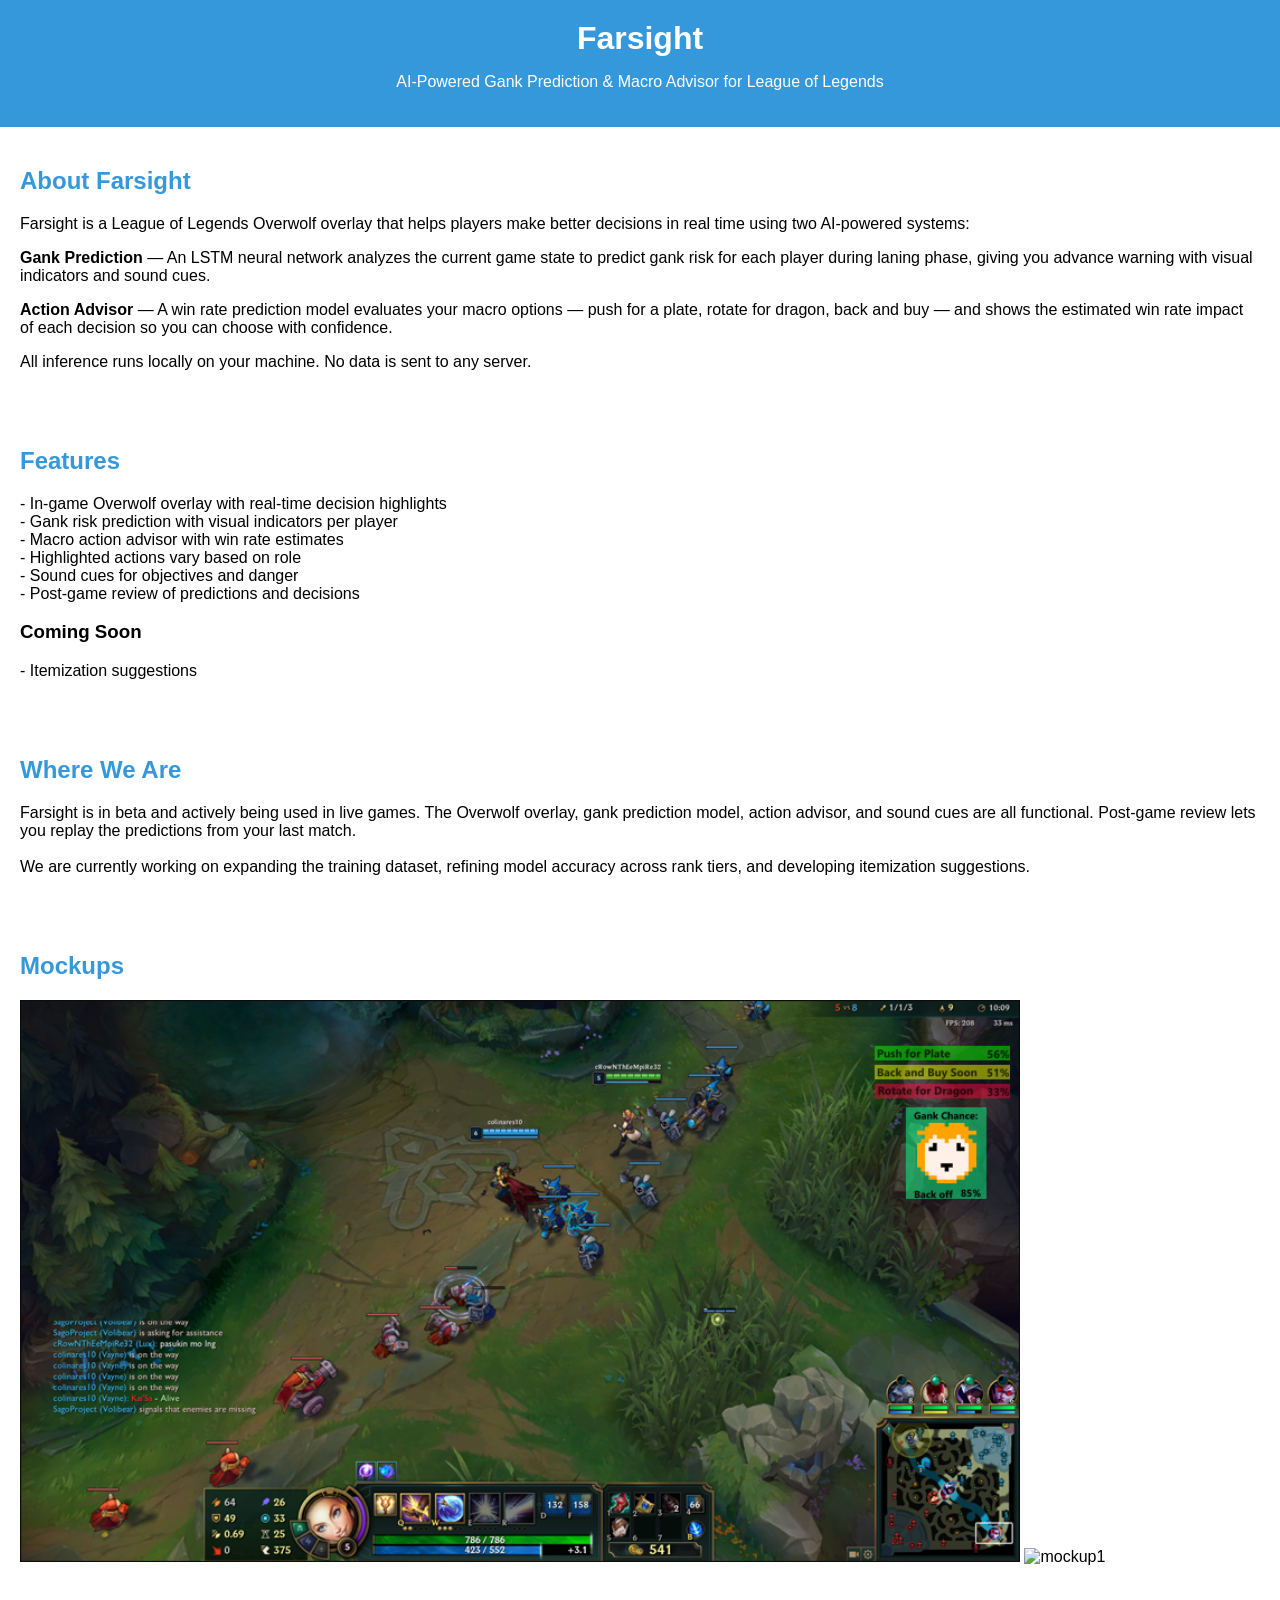
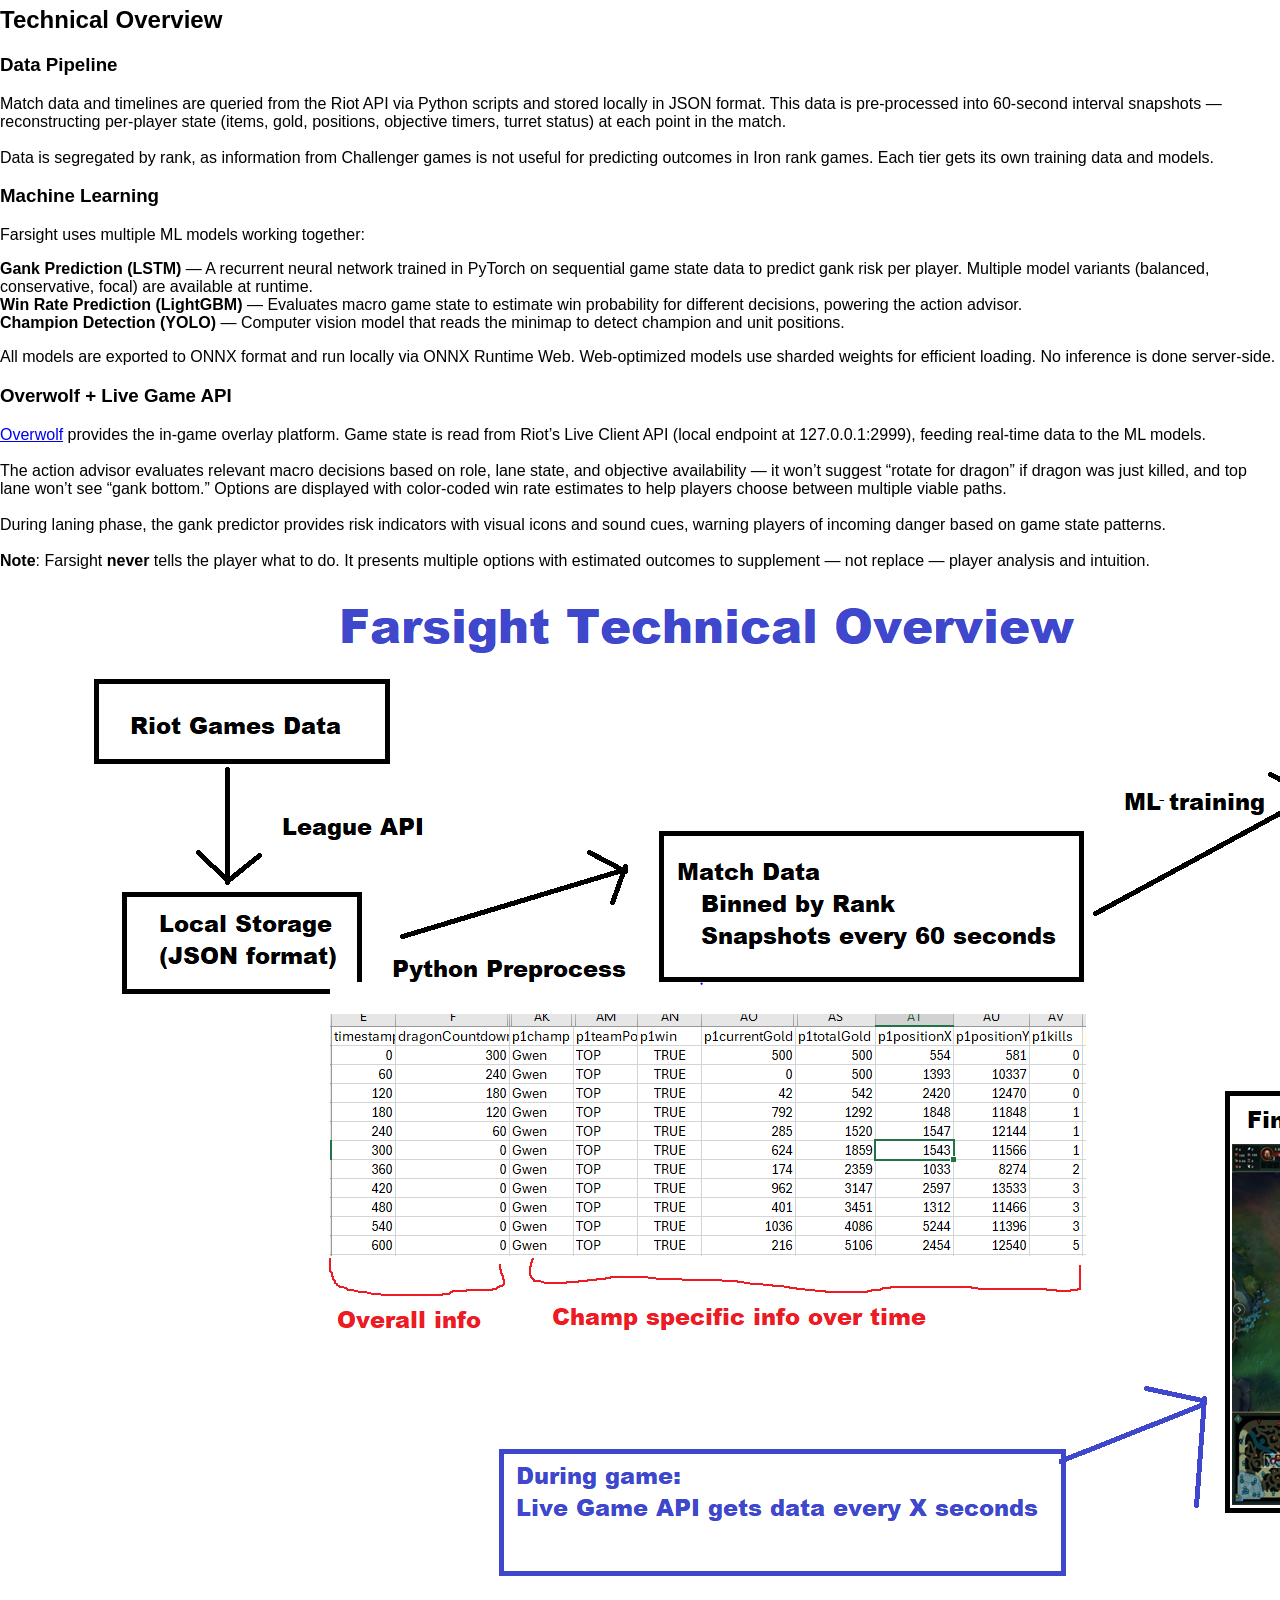
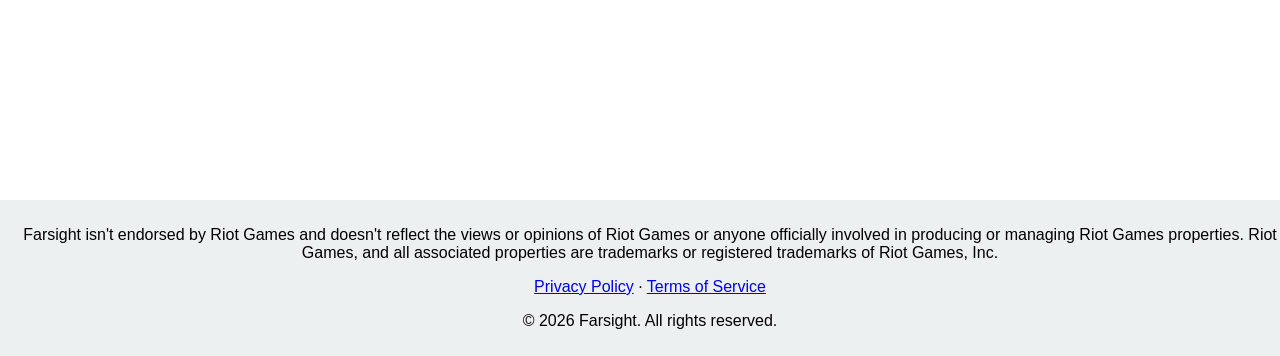
==== commit 7ceb45ef: "Fix smart quotes on process mockup img tag The src and alt attributes had Unicode right double quote" ====
--- a/index.html
+++ b/index.html
@@ -76,7 +76,7 @@
             <br><br>During laning phase, the gank predictor provides risk indicators with visual icons and sound cues, warning players of incoming danger based on game state patterns.
             <br><br><b>Note</b>: Farsight <b>never</b> tells the player what to do. It presents multiple options with estimated outcomes to supplement — not replace — player analysis and intuition.
         </p>
-        <img src=”process_mockup%28final%29.png” alt=”Process”>
+        <img src="process_mockup%28final%29.png" alt="Process">
     </section>
 
     <section class="footer">
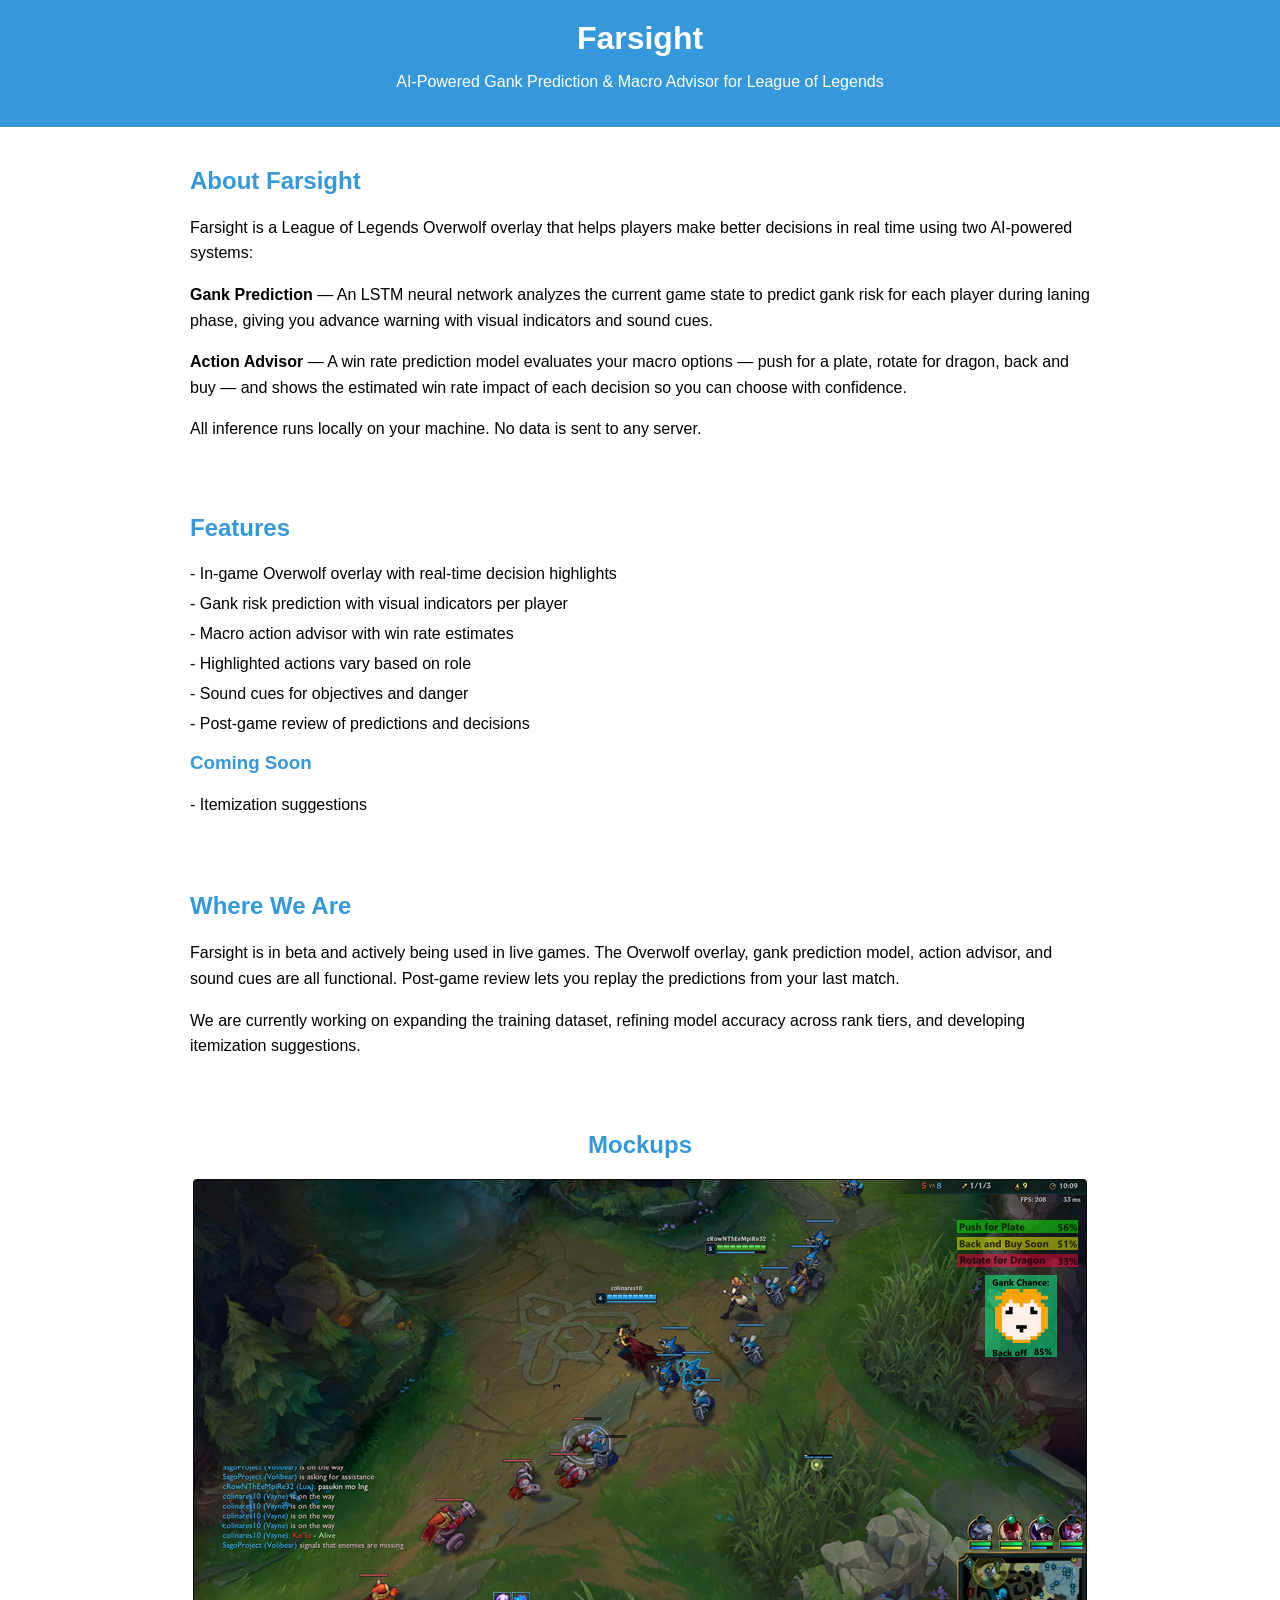
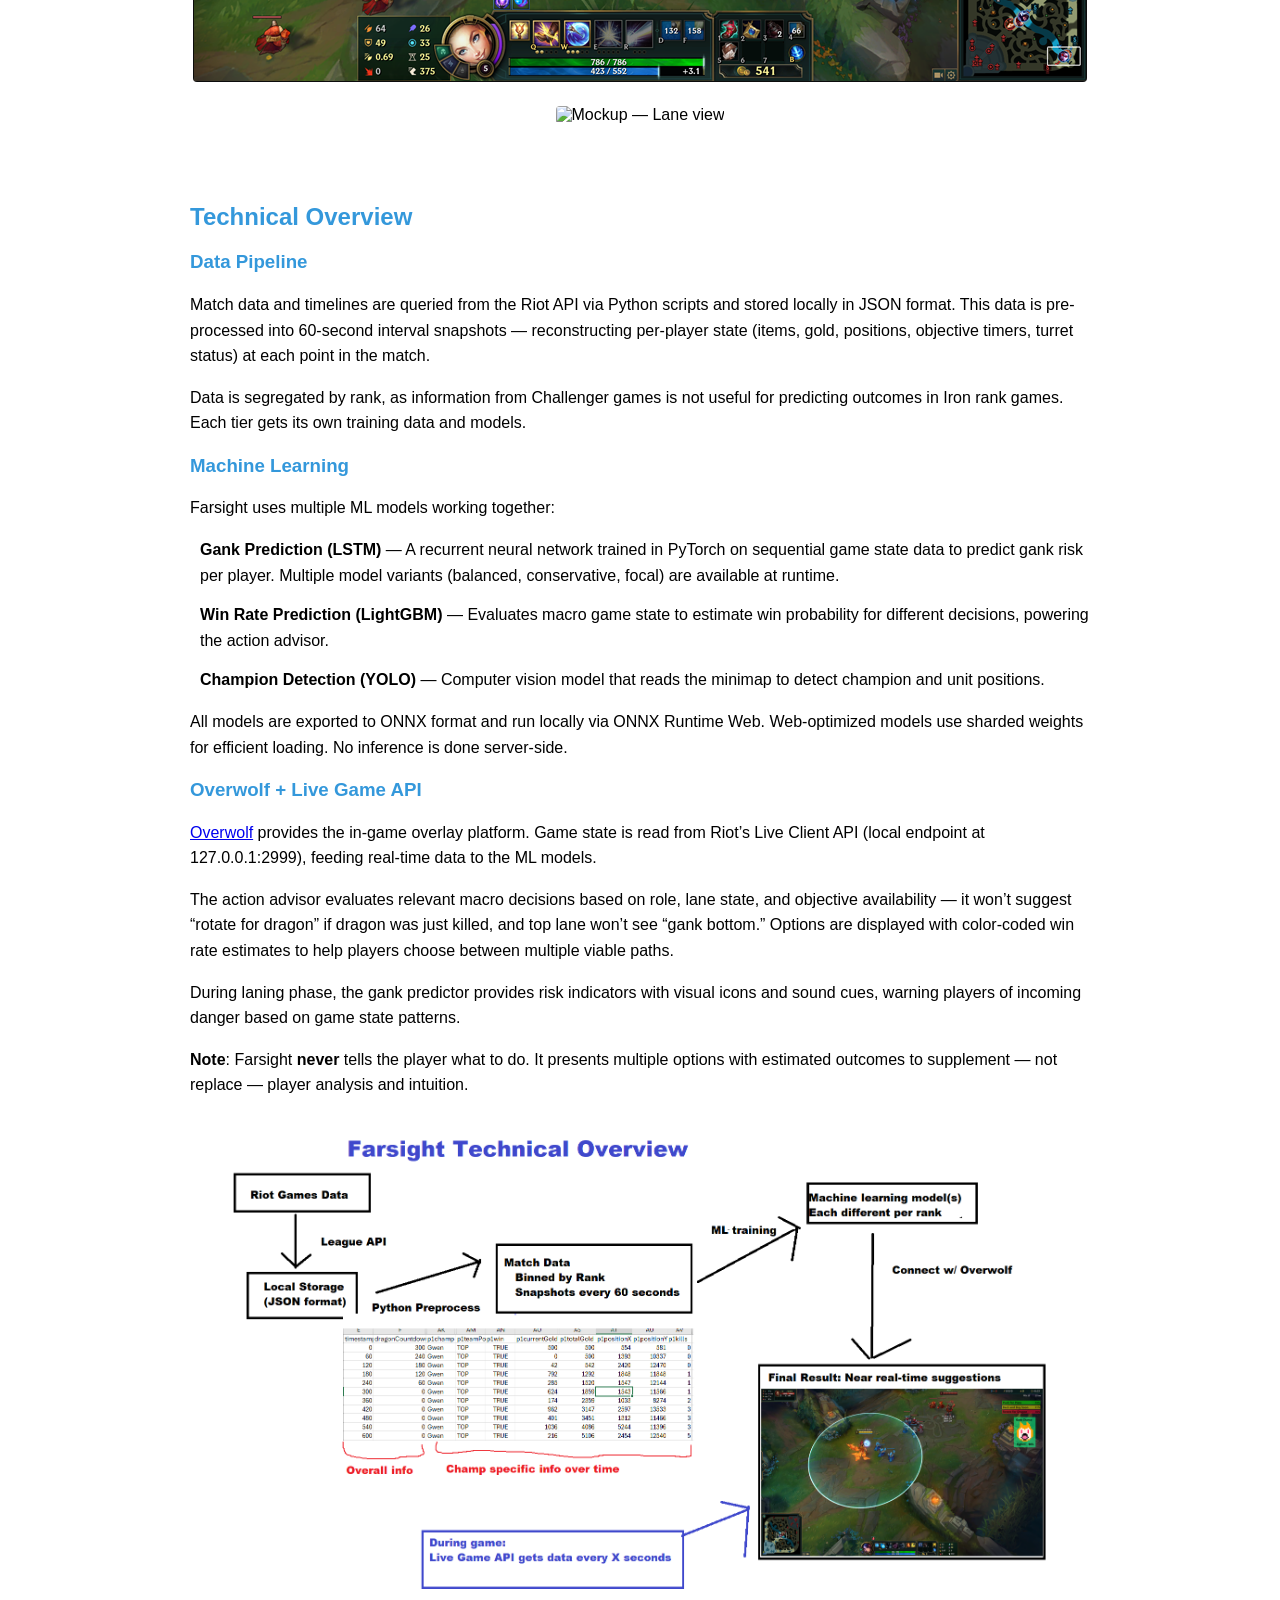
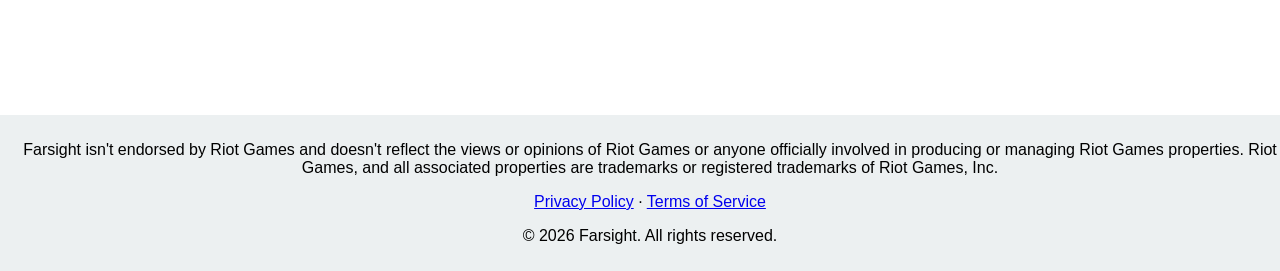
==== commit f800920e: "Improve text formatting, image sizing, and fix smart quote in class attr - Replace all <br><br> with" ====
--- a/index.html
+++ b/index.html
@@ -38,25 +38,20 @@
 
     <section class="current-state">
         <h2>Where We Are</h2>
-        <p>
-            Farsight is in beta and actively being used in live games. The Overwolf overlay, gank prediction model, action advisor, and sound cues are all functional. Post-game review lets you replay the predictions from your last match.
-            <br><br>
-            We are currently working on expanding the training dataset, refining model accuracy across rank tiers, and developing itemization suggestions.
-        </p>
+        <p>Farsight is in beta and actively being used in live games. The Overwolf overlay, gank prediction model, action advisor, and sound cues are all functional. Post-game review lets you replay the predictions from your last match.</p>
+        <p>We are currently working on expanding the training dataset, refining model accuracy across rank tiers, and developing itemization suggestions.</p>
     </section>
     <section class="mockups">
         <h2>Mockups</h2>
-        <img src="mockup2 jungle.png" alt="mockup2" width="1000" height="562.5">
-        <img src="mockup1 jungle.png" alt="mockup1" width="1000" height="562.5">
+        <img src="mockup2 jungle.png" alt="Mockup — Jungle view">
+        <img src="mockup1 jungle.png" alt="Mockup — Lane view">
     </section>
 
-    <section class=”technical-overview”>
+    <section class="technical-overview">
         <h2>Technical Overview</h2>
         <h3>Data Pipeline</h3>
-        <p>
-            Match data and timelines are queried from the Riot API via Python scripts and stored locally in JSON format. This data is pre-processed into 60-second interval snapshots — reconstructing per-player state (items, gold, positions, objective timers, turret status) at each point in the match.
-            <br><br>Data is segregated by rank, as information from Challenger games is not useful for predicting outcomes in Iron rank games. Each tier gets its own training data and models.
-        </p>
+        <p>Match data and timelines are queried from the Riot API via Python scripts and stored locally in JSON format. This data is pre-processed into 60-second interval snapshots — reconstructing per-player state (items, gold, positions, objective timers, turret status) at each point in the match.</p>
+        <p>Data is segregated by rank, as information from Challenger games is not useful for predicting outcomes in Iron rank games. Each tier gets its own training data and models.</p>
         <h3>Machine Learning</h3>
         <p>
             Farsight uses multiple ML models working together:
@@ -70,12 +65,10 @@
             All models are exported to ONNX format and run locally via ONNX Runtime Web. Web-optimized models use sharded weights for efficient loading. No inference is done server-side.
         </p>
         <h3>Overwolf + Live Game API</h3>
-        <p>
-            <a href=”https://overwolf.github.io/”>Overwolf</a> provides the in-game overlay platform. Game state is read from Riot’s Live Client API (local endpoint at 127.0.0.1:2999), feeding real-time data to the ML models.
-            <br><br>The action advisor evaluates relevant macro decisions based on role, lane state, and objective availability — it won’t suggest “rotate for dragon” if dragon was just killed, and top lane won’t see “gank bottom.” Options are displayed with color-coded win rate estimates to help players choose between multiple viable paths.
-            <br><br>During laning phase, the gank predictor provides risk indicators with visual icons and sound cues, warning players of incoming danger based on game state patterns.
-            <br><br><b>Note</b>: Farsight <b>never</b> tells the player what to do. It presents multiple options with estimated outcomes to supplement — not replace — player analysis and intuition.
-        </p>
+        <p><a href=”https://overwolf.github.io/”>Overwolf</a> provides the in-game overlay platform. Game state is read from Riot’s Live Client API (local endpoint at 127.0.0.1:2999), feeding real-time data to the ML models.</p>
+        <p>The action advisor evaluates relevant macro decisions based on role, lane state, and objective availability — it won’t suggest “rotate for dragon” if dragon was just killed, and top lane won’t see “gank bottom.” Options are displayed with color-coded win rate estimates to help players choose between multiple viable paths.</p>
+        <p>During laning phase, the gank predictor provides risk indicators with visual icons and sound cues, warning players of incoming danger based on game state patterns.</p>
+        <p><b>Note</b>: Farsight <b>never</b> tells the player what to do. It presents multiple options with estimated outcomes to supplement — not replace — player analysis and intuition.</p>
         <img src="process_mockup%28final%29.png" alt="Process">
     </section>
 
--- a/styles.css
+++ b/styles.css
@@ -1,41 +1,80 @@
-body {
-    font-family: Arial, sans-serif;
-    margin: 0;
-    padding: 0;
-}
-
-header {
-    background-color: #3498db;
-    color: #fff;
-    text-align: center;
-    padding: 20px;
-}
-
-h1 {
-    margin: 0;
-}
-
-.software-info, .features, .current-state, .technical-overview, .mockups {
-    padding: 20px;
-}
-
-.software-info h2, .features h2, .current-state h2, .technical-overview h2, .technical-overview h3, .mockups h2{
-    color: #3498db;
-}
-
-ul {
-    list-style-type: none;
-    padding: 0;
-}
-
-
-
-
-.footer {
-    background-color: #ecf0f1;
-    text-align: center;
-    padding: 10px;
-    
-    bottom: 0;
-    width: 100%;
-}
+body {
+    font-family: Arial, sans-serif;
+    margin: 0;
+    padding: 0;
+}
+
+header {
+    background-color: #3498db;
+    color: #fff;
+    text-align: center;
+    padding: 20px;
+}
+
+h1 {
+    margin: 0;
+}
+
+.software-info, .features, .current-state, .technical-overview, .mockups {
+    max-width: 900px;
+    margin: 0 auto;
+    padding: 20px 30px;
+}
+
+.software-info h2, .features h2, .current-state h2, .technical-overview h2, .technical-overview h3, .mockups h2 {
+    color: #3498db;
+}
+
+.features h3 {
+    color: #3498db;
+    margin-top: 16px;
+}
+
+.software-info p, .current-state p, .technical-overview p {
+    margin-bottom: 12px;
+    line-height: 1.6;
+}
+
+ul {
+    list-style-type: none;
+    padding: 0;
+}
+
+.features ul li {
+    margin-bottom: 6px;
+    line-height: 1.5;
+}
+
+.technical-overview ul {
+    padding-left: 10px;
+}
+
+.technical-overview ul li {
+    margin-bottom: 14px;
+    line-height: 1.6;
+}
+
+.mockups {
+    text-align: center;
+}
+
+.mockups img {
+    max-width: 100%;
+    height: auto;
+    margin-bottom: 20px;
+    border-radius: 4px;
+}
+
+.technical-overview img {
+    max-width: 100%;
+    height: auto;
+    margin-top: 20px;
+}
+
+.footer {
+    background-color: #ecf0f1;
+    text-align: center;
+    padding: 10px;
+    bottom: 0;
+    width: 100%;
+}
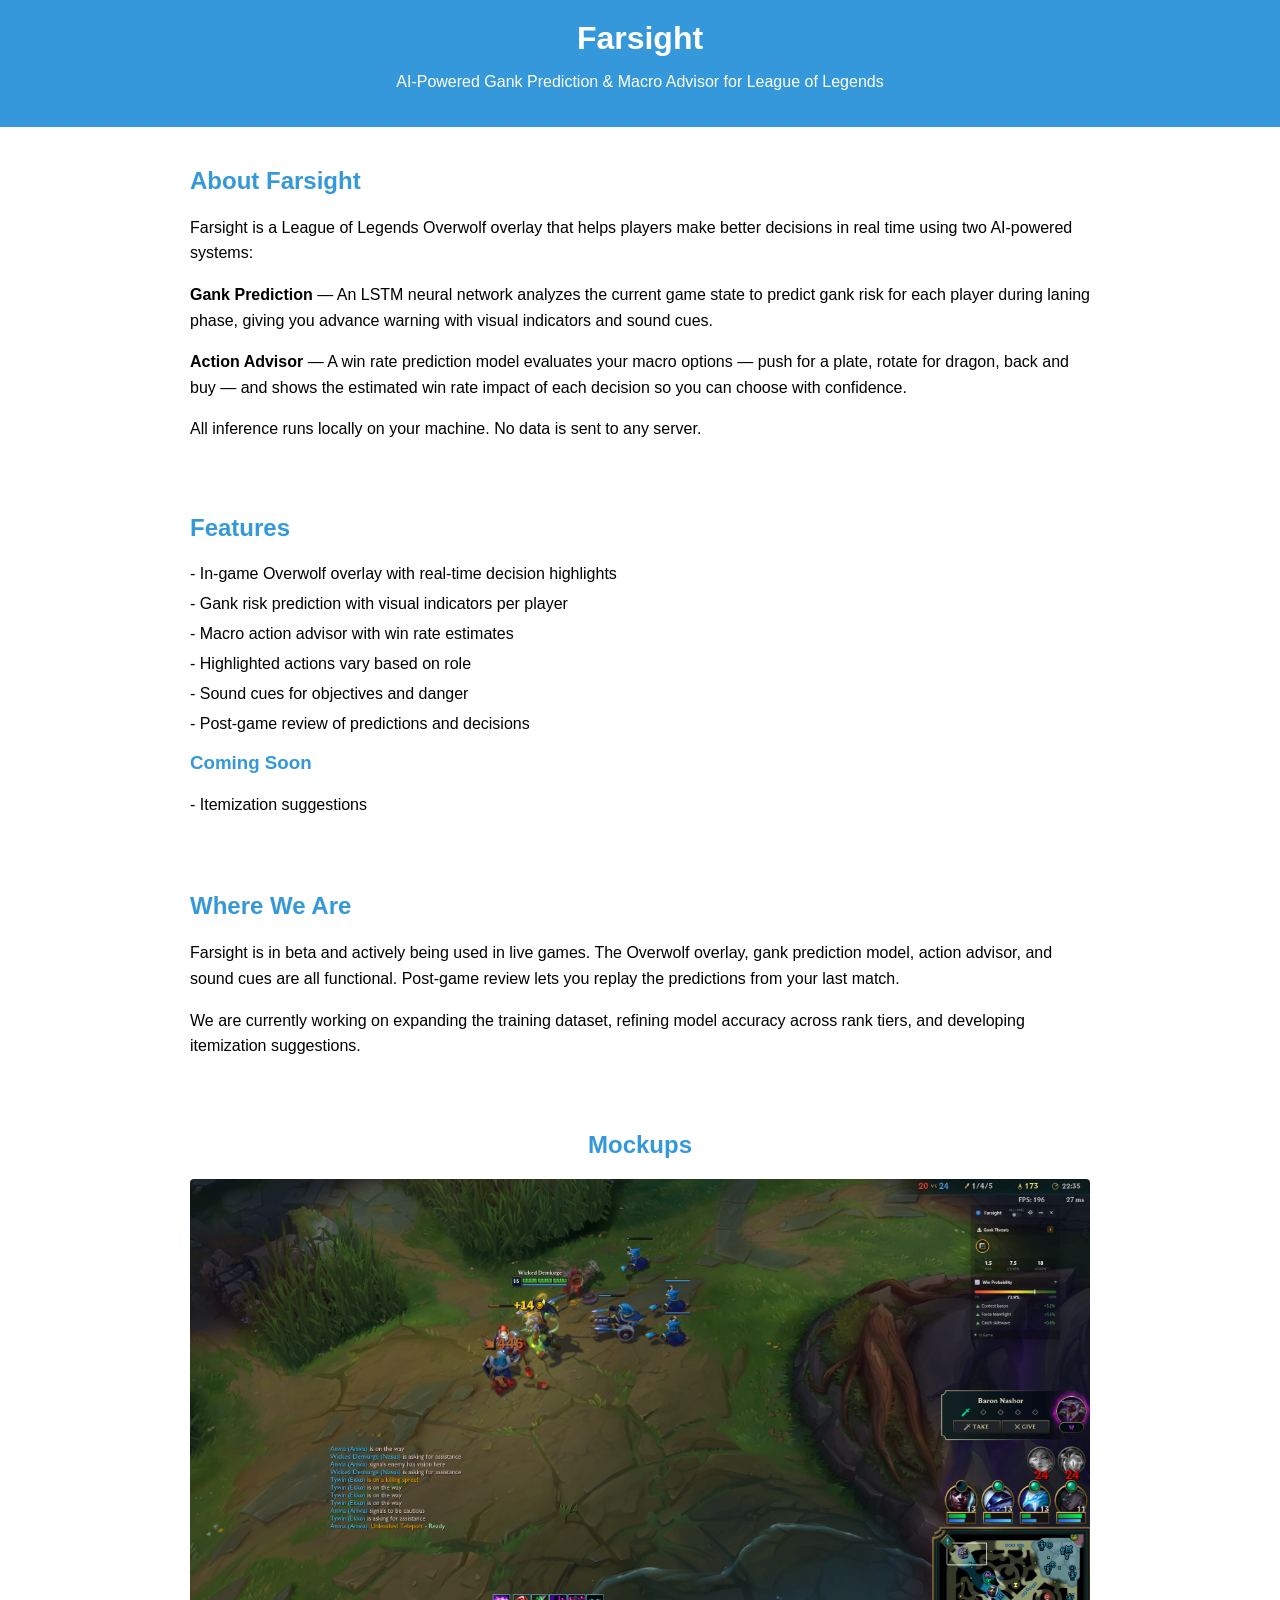
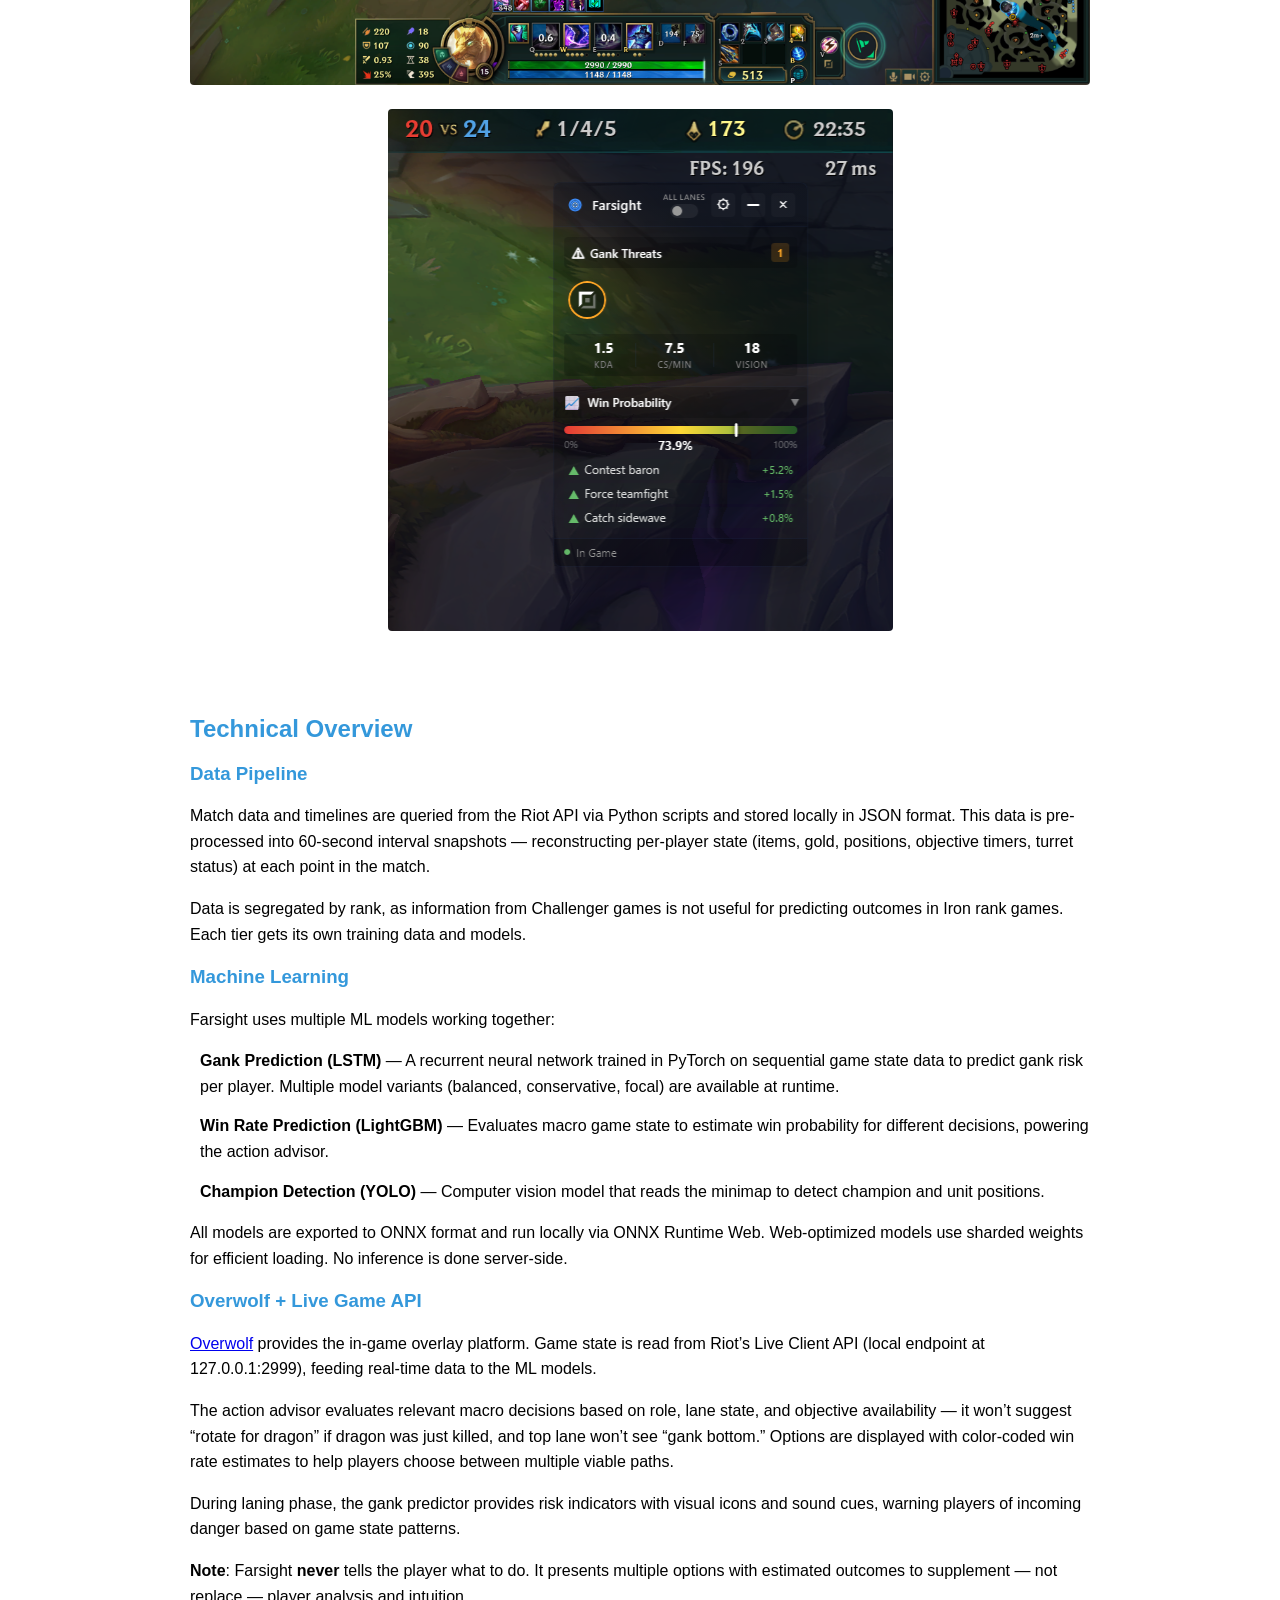
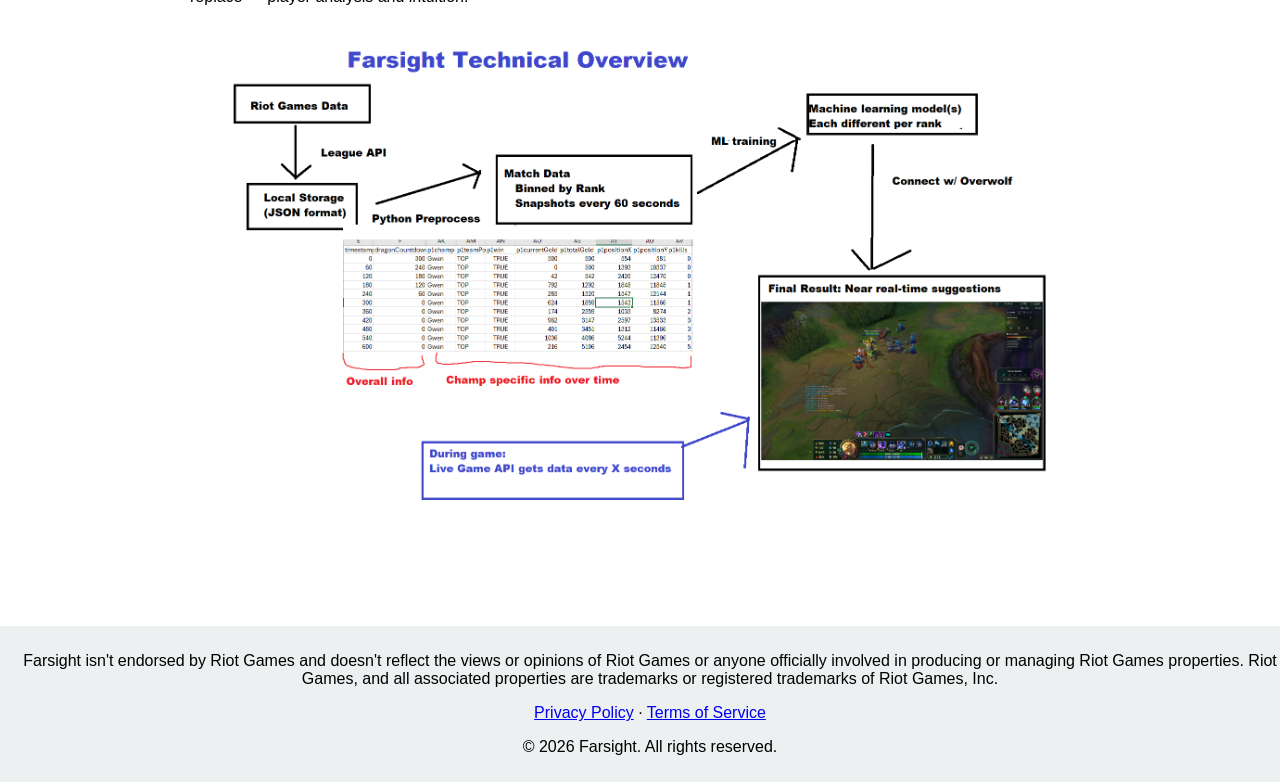
==== commit b79bbd36: "Replace mockup images in index.html Updated mockup images for the Farsight project." ====
--- a/index.html
+++ b/index.html
@@ -43,8 +43,8 @@
     </section>
     <section class="mockups">
         <h2>Mockups</h2>
-        <img src="mockup2 jungle.png" alt="Mockup — Jungle view">
-        <img src="mockup1 jungle.png" alt="Mockup — Lane view">
+        <img src="mockup toplane.png" alt="Mockup — Jungle view">
+        <img src="mockup toplane zoomed.png" alt="Mockup — Lane view">
     </section>
 
     <section class="technical-overview">
@@ -69,7 +69,7 @@
         <p>The action advisor evaluates relevant macro decisions based on role, lane state, and objective availability — it won’t suggest “rotate for dragon” if dragon was just killed, and top lane won’t see “gank bottom.” Options are displayed with color-coded win rate estimates to help players choose between multiple viable paths.</p>
         <p>During laning phase, the gank predictor provides risk indicators with visual icons and sound cues, warning players of incoming danger based on game state patterns.</p>
         <p><b>Note</b>: Farsight <b>never</b> tells the player what to do. It presents multiple options with estimated outcomes to supplement — not replace — player analysis and intuition.</p>
-        <img src="process_mockup%28final%29.png" alt="Process">
+        <img src="process_mockup_final.png" alt="Process">
     </section>
 
     <section class="footer">
